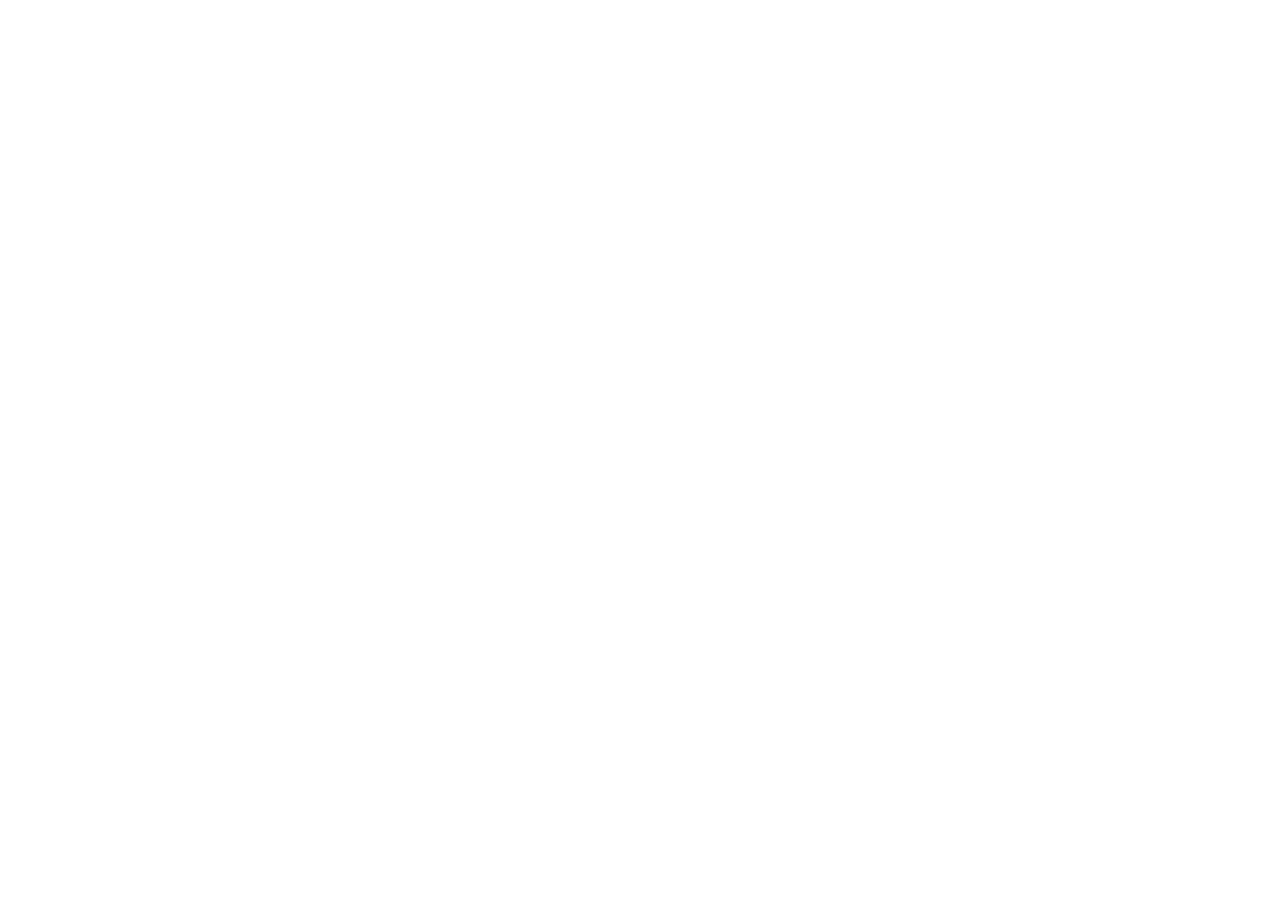
==== index.html @ dd50cc6e "initial commit" ====
<!DOCTYPE html>
<html lang="en">
<head>
    <meta charset="UTF-8">
    <meta name="viewport" content="width=device-width, initial-scale=1.0">
    <title>IE FE - Figma</title>
</head>
<body>
    
    

</body>
</html>
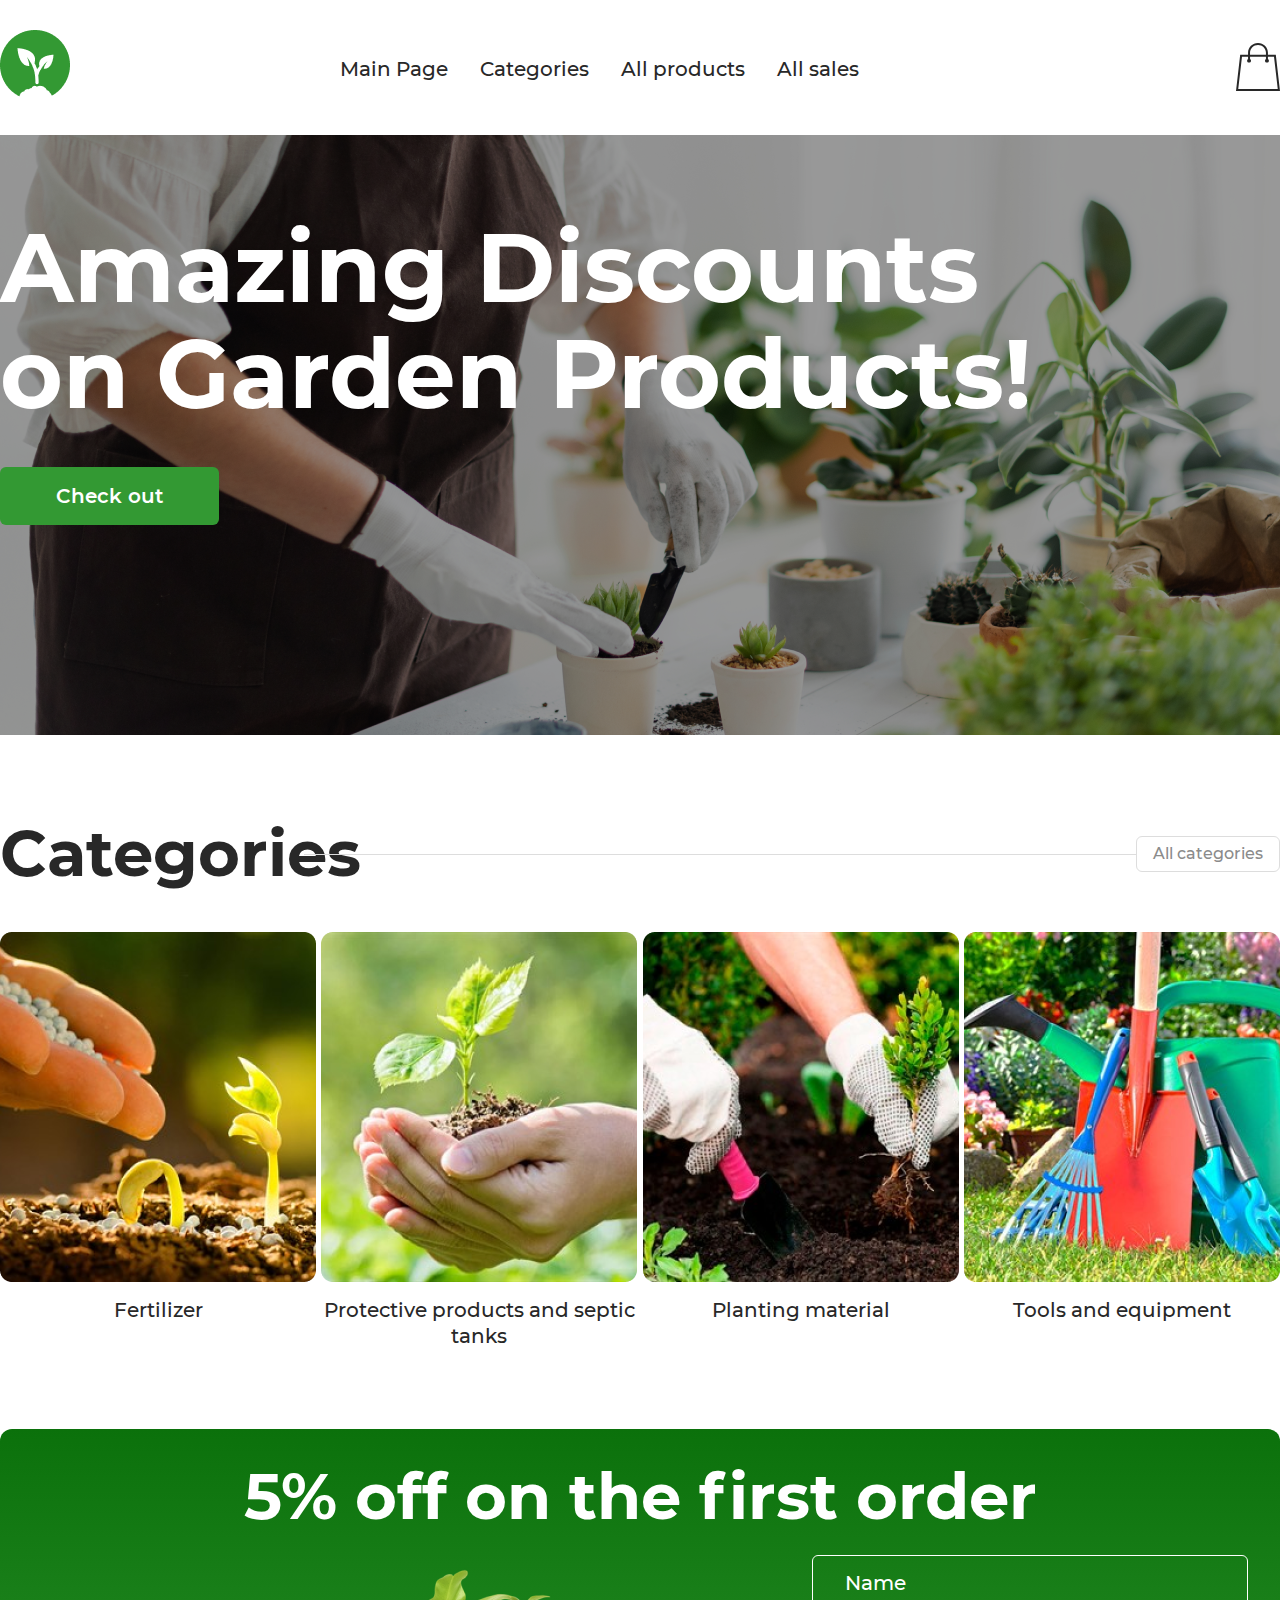
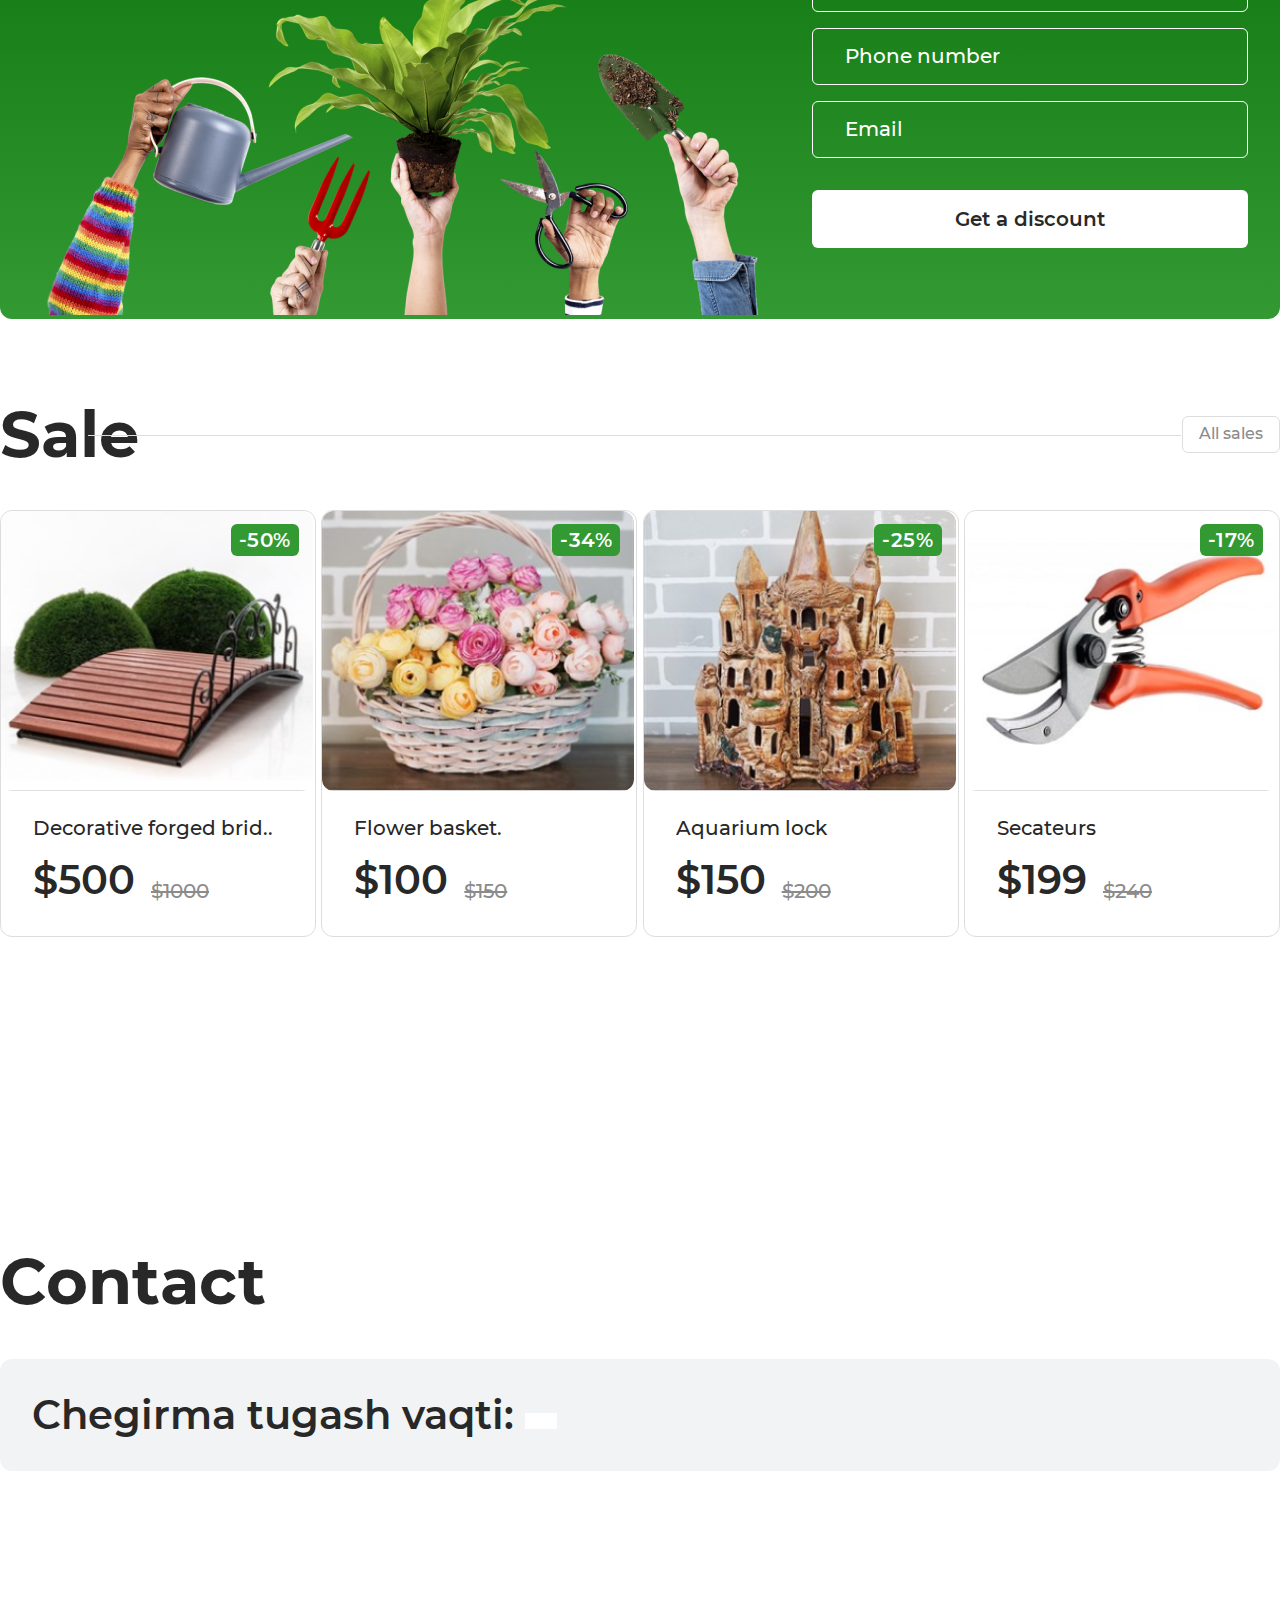
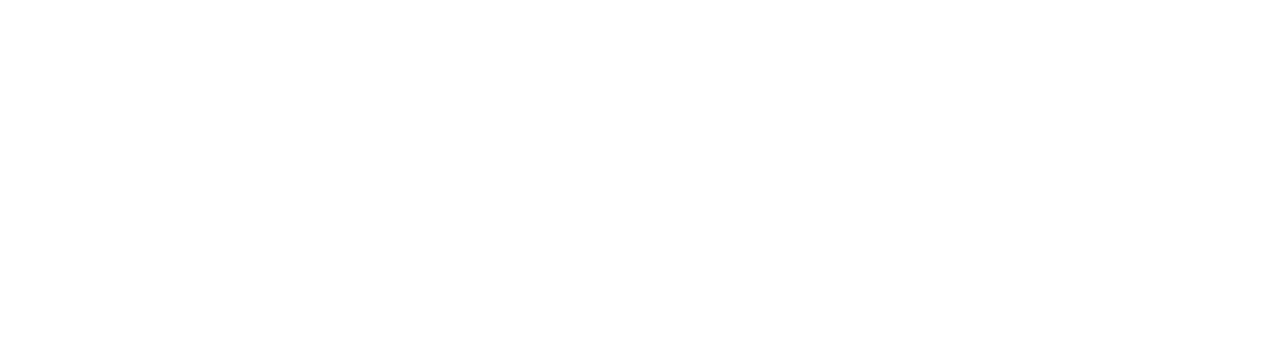
==== commit 6a7cf09f: "index.html added and finished" ====
--- a/index.html
+++ b/index.html
@@ -1,13 +1,212 @@
 <!DOCTYPE html>
 <html lang="en">
+
 <head>
     <meta charset="UTF-8">
     <meta name="viewport" content="width=device-width, initial-scale=1.0">
     <title>IE FE - Figma</title>
+    <!-- Montserrat font -->
+    <link rel="stylesheet" href="fonts/montserrat/stylesheet.css">
+    <!-- Figma logo -->
+    <link rel="icon" href="images/icons/figma-icon.png">
+    <!-- normalize css -->
+    <link rel="stylesheet" href="css/normalize.css">
+    <!-- main css -->
+    <link rel="stylesheet" href="css/style.css">
 </head>
+
 <body>
-    
-    
-
+
+    <div class="wrapper">
+        <!-- header start -->
+        <header class="header">
+            <div class="container">
+                <div class="header-logo">
+                    <a href="index.html">
+                        <img src="images/icons/logo.png" alt="header logo">
+                    </a>
+                </div>
+                <div class="header-navigation">
+                    <a class="header-navigation__link" href="index.html">Main Page</a>
+                    <a class="header-navigation__link" href="#categories">Categories</a>
+                    <a class="header-navigation__link" href="#!">All products</a>
+                    <a class="header-navigation__link" href="#sale">All sales</a>
+                </div>
+
+                <div class="header-cart">
+                    <a href="#!">
+                        <img src="images/icons/cart-icon.svg" alt="header-cart__icon">
+                    </a>
+                </div>
+            </div>
+        </header>
+        <!-- header end -->
+
+
+        <!-- main -->
+        <main class="main">
+            <!-- main intro section start -->
+            <section class="main-intro">
+                <div class="container">
+                    <h1>Amazing Discounts on Garden Products!</h1>
+                    <button class="btn">Check out</button>
+                </div>
+            </section>
+
+            <!-- categories -->
+            <section id="categories" class="categories">
+                <div class="container">
+                    <div class="title-box">
+                        <h2>Categories</h2>
+                        <button>All categories</button>
+                    </div>
+
+                    <div class="categories-cards">
+                        <div class="categories-card">
+                            <img src="images/categories/c1.png" alt="categories one img">
+                            <p>Fertilizer</p>
+                        </div>
+                        <div class="categories-card">
+                            <img src="images/categories/c2.png" alt="categories two img">
+                            <p>Protective products and septic tanks</p>
+                        </div>
+                        <div class="categories-card">
+                            <img src="images/categories/c3.png" alt="categories three img">
+                            <p>Planting material</p>
+                        </div>
+                        <div class="categories-card">
+                            <img src="images/categories/c4.png" alt="categories four img">
+                            <p>Tools and equipment</p>
+                        </div>
+                    </div>
+                </div>
+            </section>
+
+            <!-- register section -->
+            <section class="register">
+                <div class="container">
+                    <div class="register-title">
+                        <h1>5% off on the first order</h1>
+                    </div>
+
+                    <div class="register-img__content">
+                        <div class="register-img">
+                            <img src="images/register/register-img.png" alt="register img">
+                        </div>
+
+                        <div class="register-content">
+                            <form action="index.html">
+                                <div class="register-inputs">
+                                    <input type="text" name="name" placeholder="Name">
+                                    <input type="number" name="phone number" placeholder="Phone number">
+                                    <input type="email" name="email" placeholder="Email">
+                                </div>
+                                <div class="register-button">
+                                    <button type="submit">Get a discount</button>
+                                </div>
+                            </form>
+                        </div>
+                    </div>
+                </div>
+            </section>
+
+            <section id="sale" class="sale">
+                <div class="container">
+                    <div class="title-box">
+                        <h1>Sale</h1>
+                        <button>All sales</button>
+                    </div>
+
+                    <div class="sale-cards">
+                        <div class="sale-card">
+                            <div class="card-sale">
+                                <span>-50%</span>
+                            </div>
+                            <div class="sale-card__img">
+                                <img src="images/sale/s1.png" alt="sale first img">
+                            </div>
+                            <div class="sale-card__info">
+                                <h3>Decorative forged brid..</h3>
+                                <div class="item-price">
+                                    <h2>$500</h2>
+                                    <span><del>$1000</del></span>
+                                </div>
+                            </div>
+                        </div>
+                        <div class="sale-card">
+                            <div class="card-sale">
+                                <span>-34%</span>
+                            </div>
+                            <div class="sale-card__img">
+                                <img src="images/sale/s2.png" alt="sale first img">
+                            </div>
+                            <div class="sale-card__info">
+                                <h3>Flower basket.</h3>
+                                <div class="item-price">
+                                    <h2>$100</h2>
+                                    <span><del>$150</del></span>
+                                </div>
+                            </div>
+                        </div>
+                        <div class="sale-card">
+                            <div class="card-sale">
+                                <span>-25%</span>
+                            </div>
+                            <div class="sale-card__img">
+                                <img src="images/sale/s3.png" alt="sale first img">
+                            </div>
+                            <div class="sale-card__info">
+                                <h3>Aquarium lock</h3>
+                                <div class="item-price">
+                                    <h2>$150</h2>
+                                    <span><del>$200</del></span>
+                                </div>
+                            </div>
+                        </div>
+                        <div class="sale-card">
+                            <div class="card-sale">
+                                <span>-17%</span>
+                            </div>
+                            <div class="sale-card__img">
+                                <img src="images/sale/s4.png" alt="sale four img">
+                            </div>
+                            <div class="sale-card__info">
+                                <h3>Secateurs</h3>
+                                <div class="item-price">
+                                    <h2>$199</h2>
+                                    <span><del>$240</del></span>
+                                </div>
+                            </div>
+                        </div>
+                    </div>
+                </div>
+            </section>
+
+            <section class="contact">
+                <div class="container">
+                    <div class="title-box">
+                        <h1>Contact</h1>
+                    </div>
+
+                    <div class="sale-time">
+                        <h2>Chegirma tugash vaqti: <p id="sale-time"></p></h2>
+                        </div>
+                    </div>
+
+                    <div class="map">
+                        <iframe
+                            src="https://www.google.com/maps/embed?pb=!1m18!1m12!1m3!1d1053.810809524512!2d67.22265165853032!3d37.338649136717!2m3!1f0!2f0!3f0!3m2!1i1024!2i768!4f13.1!3m3!1m2!1s0x3f3537e19ef2f63f%3A0x7ec45a6c2d1e30e9!2sIT%20Center%20Termiz%20tumani!5e1!3m2!1sru!2s!4v1706612311756!5m2!1sru!2s"
+                            width="600" height="450" style="border:0;" allowfullscreen="" loading="lazy"
+                            referrerpolicy="no-referrer-when-downgrade"></iframe>
+                    </div>
+                </div>
+            </section>
+
+        </main>
+    </div>
+
+    <!-- index js -->
+    <script src="js/index.js"></script>
 </body>
+
 </html>--- a/fonts/montserrat/stylesheet.css
+++ b/fonts/montserrat/stylesheet.css
@@ -0,0 +1,199 @@
+/* This stylesheet generated by Transfonter (https://transfonter.org) on October 3, 2017 10:05 PM */
+
+@font-face {
+	font-family: 'Montserrat';
+	src: url('Montserrat-Light.eot');
+	src: local('Montserrat Light'), local('Montserrat-Light'),
+		url('Montserrat-Light.eot?#iefix') format('embedded-opentype'),
+		url('Montserrat-Light.woff') format('woff'),
+		url('Montserrat-Light.ttf') format('truetype');
+	font-weight: 300;
+	font-style: normal;
+}
+
+@font-face {
+	font-family: 'Montserrat';
+	src: url('Montserrat-MediumItalic.eot');
+	src: local('Montserrat Medium Italic'), local('Montserrat-MediumItalic'),
+		url('Montserrat-MediumItalic.eot?#iefix') format('embedded-opentype'),
+		url('Montserrat-MediumItalic.woff') format('woff'),
+		url('Montserrat-MediumItalic.ttf') format('truetype');
+	font-weight: 500;
+	font-style: italic;
+}
+
+@font-face {
+	font-family: 'Montserrat';
+	src: url('Montserrat-Thin.eot');
+	src: local('Montserrat Thin'), local('Montserrat-Thin'),
+		url('Montserrat-Thin.eot?#iefix') format('embedded-opentype'),
+		url('Montserrat-Thin.woff') format('woff'),
+		url('Montserrat-Thin.ttf') format('truetype');
+	font-weight: 100;
+	font-style: normal;
+}
+
+@font-face {
+	font-family: 'Montserrat';
+	src: url('Montserrat-ExtraLightItalic.eot');
+	src: local('Montserrat ExtraLight Italic'), local('Montserrat-ExtraLightItalic'),
+		url('Montserrat-ExtraLightItalic.eot?#iefix') format('embedded-opentype'),
+		url('Montserrat-ExtraLightItalic.woff') format('woff'),
+		url('Montserrat-ExtraLightItalic.ttf') format('truetype');
+	font-weight: 200;
+	font-style: italic;
+}
+
+@font-face {
+	font-family: 'Montserrat';
+	src: url('Montserrat-BoldItalic.eot');
+	src: local('Montserrat Bold Italic'), local('Montserrat-BoldItalic'),
+		url('Montserrat-BoldItalic.eot?#iefix') format('embedded-opentype'),
+		url('Montserrat-BoldItalic.woff') format('woff'),
+		url('Montserrat-BoldItalic.ttf') format('truetype');
+	font-weight: bold;
+	font-style: italic;
+}
+
+@font-face {
+	font-family: 'Montserrat';
+	src: url('Montserrat-SemiBold.eot');
+	src: local('Montserrat SemiBold'), local('Montserrat-SemiBold'),
+		url('Montserrat-SemiBold.eot?#iefix') format('embedded-opentype'),
+		url('Montserrat-SemiBold.woff') format('woff'),
+		url('Montserrat-SemiBold.ttf') format('truetype');
+	font-weight: 600;
+	font-style: normal;
+}
+
+@font-face {
+	font-family: 'Montserrat';
+	src: url('Montserrat-ExtraLight.eot');
+	src: local('Montserrat ExtraLight'), local('Montserrat-ExtraLight'),
+		url('Montserrat-ExtraLight.eot?#iefix') format('embedded-opentype'),
+		url('Montserrat-ExtraLight.woff') format('woff'),
+		url('Montserrat-ExtraLight.ttf') format('truetype');
+	font-weight: 200;
+	font-style: normal;
+}
+
+@font-face {
+	font-family: 'Montserrat';
+	src: url('Montserrat-ExtraBoldItalic.eot');
+	src: local('Montserrat ExtraBold Italic'), local('Montserrat-ExtraBoldItalic'),
+		url('Montserrat-ExtraBoldItalic.eot?#iefix') format('embedded-opentype'),
+		url('Montserrat-ExtraBoldItalic.woff') format('woff'),
+		url('Montserrat-ExtraBoldItalic.ttf') format('truetype');
+	font-weight: 800;
+	font-style: italic;
+}
+
+@font-face {
+	font-family: 'Montserrat';
+	src: url('Montserrat-Italic.eot');
+	src: local('Montserrat Italic'), local('Montserrat-Italic'),
+		url('Montserrat-Italic.eot?#iefix') format('embedded-opentype'),
+		url('Montserrat-Italic.woff') format('woff'),
+		url('Montserrat-Italic.ttf') format('truetype');
+	font-weight: normal;
+	font-style: italic;
+}
+
+@font-face {
+	font-family: 'Montserrat';
+	src: url('Montserrat-Bold.eot');
+	src: local('Montserrat Bold'), local('Montserrat-Bold'),
+		url('Montserrat-Bold.eot?#iefix') format('embedded-opentype'),
+		url('Montserrat-Bold.woff') format('woff'),
+		url('Montserrat-Bold.ttf') format('truetype');
+	font-weight: bold;
+	font-style: normal;
+}
+
+@font-face {
+	font-family: 'Montserrat';
+	src: url('Montserrat-LightItalic.eot');
+	src: local('Montserrat Light Italic'), local('Montserrat-LightItalic'),
+		url('Montserrat-LightItalic.eot?#iefix') format('embedded-opentype'),
+		url('Montserrat-LightItalic.woff') format('woff'),
+		url('Montserrat-LightItalic.ttf') format('truetype');
+	font-weight: 300;
+	font-style: italic;
+}
+
+@font-face {
+	font-family: 'Montserrat';
+	src: url('Montserrat-BlackItalic.eot');
+	src: local('Montserrat Black Italic'), local('Montserrat-BlackItalic'),
+		url('Montserrat-BlackItalic.eot?#iefix') format('embedded-opentype'),
+		url('Montserrat-BlackItalic.woff') format('woff'),
+		url('Montserrat-BlackItalic.ttf') format('truetype');
+	font-weight: 900;
+	font-style: italic;
+}
+
+@font-face {
+	font-family: 'Montserrat';
+	src: url('Montserrat-SemiBoldItalic.eot');
+	src: local('Montserrat SemiBold Italic'), local('Montserrat-SemiBoldItalic'),
+		url('Montserrat-SemiBoldItalic.eot?#iefix') format('embedded-opentype'),
+		url('Montserrat-SemiBoldItalic.woff') format('woff'),
+		url('Montserrat-SemiBoldItalic.ttf') format('truetype');
+	font-weight: 600;
+	font-style: italic;
+}
+
+@font-face {
+	font-family: 'Montserrat';
+	src: url('Montserrat-Regular.eot');
+	src: local('Montserrat Regular'), local('Montserrat-Regular'),
+		url('Montserrat-Regular.eot?#iefix') format('embedded-opentype'),
+		url('Montserrat-Regular.woff') format('woff'),
+		url('Montserrat-Regular.ttf') format('truetype');
+	font-weight: normal;
+	font-style: normal;
+}
+
+@font-face {
+	font-family: 'Montserrat';
+	src: url('Montserrat-Medium.eot');
+	src: local('Montserrat Medium'), local('Montserrat-Medium'),
+		url('Montserrat-Medium.eot?#iefix') format('embedded-opentype'),
+		url('Montserrat-Medium.woff') format('woff'),
+		url('Montserrat-Medium.ttf') format('truetype');
+	font-weight: 500;
+	font-style: normal;
+}
+
+@font-face {
+	font-family: 'Montserrat';
+	src: url('Montserrat-ExtraBold.eot');
+	src: local('Montserrat ExtraBold'), local('Montserrat-ExtraBold'),
+		url('Montserrat-ExtraBold.eot?#iefix') format('embedded-opentype'),
+		url('Montserrat-ExtraBold.woff') format('woff'),
+		url('Montserrat-ExtraBold.ttf') format('truetype');
+	font-weight: 800;
+	font-style: normal;
+}
+
+@font-face {
+	font-family: 'Montserrat';
+	src: url('Montserrat-Black.eot');
+	src: local('Montserrat Black'), local('Montserrat-Black'),
+		url('Montserrat-Black.eot?#iefix') format('embedded-opentype'),
+		url('Montserrat-Black.woff') format('woff'),
+		url('Montserrat-Black.ttf') format('truetype');
+	font-weight: 900;
+	font-style: normal;
+}
+
+@font-face {
+	font-family: 'Montserrat';
+	src: url('Montserrat-ThinItalic.eot');
+	src: local('Montserrat Thin Italic'), local('Montserrat-ThinItalic'),
+		url('Montserrat-ThinItalic.eot?#iefix') format('embedded-opentype'),
+		url('Montserrat-ThinItalic.woff') format('woff'),
+		url('Montserrat-ThinItalic.ttf') format('truetype');
+	font-weight: 100;
+	font-style: italic;
+}
--- a/css/style.css
+++ b/css/style.css
@@ -0,0 +1,413 @@
+/* Core style */
+html {
+    box-sizing: border-box;
+    scrollbar-arrow-color: #369E0F;
+    scroll-behavior: smooth;
+}
+
+*,
+*::before,
+*::after {
+    box-sizing: inherit;
+}
+
+a,
+p,
+h1,
+h2,
+h3,
+h4,
+h5,
+h6 {
+    margin: 0;
+    text-decoration: none;
+    line-height: 1.2;
+}
+
+input::-webkit-outer-spin-button,
+input::-webkit-inner-spin-button {
+    -webkit-appearance: none;
+    margin: 0;
+}
+
+textarea:focus,
+select:focus {
+    outline: none !important;
+    -webkit-appearance: none;
+    box-shadow: none !important;
+}
+
+button {
+    border: none;
+    padding: 0;
+    background: none;
+}
+
+button:focus {
+    box-shadow: none !important;
+}
+
+input:focus {
+    outline: none !important;
+}
+
+a:active,
+a:focus,
+a:hover {
+    outline: 0;
+    border: none;
+    -moz-outline-style: none;
+}
+
+body {
+    font-family: 'Montserrat';
+    font-weight: 400;
+}
+
+.wrapper {
+    overflow: hidden;
+}
+
+.btn {
+    border-radius: 6px;
+    background: #393;
+    color: #fff;
+    text-align: center;
+    font-size: 20px;
+    font-weight: 600;
+    line-height: 130%;
+    transition: all .3s ease-in-out;
+    cursor: pointer;
+}
+
+.btn:hover {
+    background: rgb(11, 96, 11);
+}
+
+.container {
+    max-width: 1360px;
+    margin: 0 auto;
+}
+
+.header .container {
+    display: flex;
+    align-items: center;
+    padding: 30px 0 28px;
+}
+
+.header .header-navigation {
+    margin: 0 373px 0 auto;
+}
+
+.header .header-navigation {
+    display: flex;
+    gap: 32px;
+}
+
+.header-navigation .header-navigation__link {
+    color: #282828;
+    font-size: 20px;
+    font-weight: 500;
+}
+
+/* main sections */
+/* main intro */
+.main-intro {
+    background-image: url('../images/intro-section.png');
+    height: 600px;
+    padding: 80px 0 210px;
+}
+
+.main-intro h1 {
+    color: #FFF;
+    font-size: 96px;
+    font-weight: 700;
+    line-height: 110%;
+}
+
+.main-intro .btn {
+    padding: 16px 56px;
+    margin-top: 40px;
+}
+
+/* categories section styles */
+.categories {
+    margin-top: 80px;
+}
+
+.categories .title-box {
+    display: flex;
+    justify-content: space-between;
+    align-items: center;
+}
+
+.categories .title-box h2 {
+    color: #282828;
+    font-size: 64px;
+    font-weight: 700;
+}
+
+.categories .title-box button::after {
+    content: "";
+    position: absolute;
+    top: 50%;
+    width: 832px;
+    height: 1px;
+    background: #DDD;
+    right: 143px;
+}
+
+.categories .title-box button {
+    border-radius: 6px;
+    position: relative;
+    color: #8B8B8B;
+    font-size: 16px;
+    font-weight: 500;
+    padding: 8px 16px;
+    border: 1px solid #DDD;
+}
+
+.categories-cards {
+    margin-top: 40px;
+    display: flex;
+    justify-content: space-between;
+}
+
+.categories-card {
+    width: 316px;
+}
+
+.categories-cards .categories-card p {
+    color: #282828;
+    text-align: center;
+    font-size: 20px;
+    font-weight: 500;
+    line-height: 130%;
+    margin-top: 10px;
+}
+
+
+.register {
+    margin-top: 80px;
+}
+
+.register .container {
+    display: flex;
+    padding: 32px 32px 0 32px;
+    background: linear-gradient(#0B710B, #339933);
+    border-radius: 12px;
+    flex-direction: column;
+    gap: 24px;
+}
+
+.register .register-title h1 {
+    color: #FFF;
+    text-align: center;
+    font-size: 64px;
+    font-weight: 700;
+    line-height: 110%;
+}
+
+.register-img__content {
+    display: flex;
+    justify-content: space-between;
+    gap: 32px;
+}
+
+.register-img {
+    width: 748px;
+}
+
+.register-content {
+    display: flex;
+    width: 100%;
+    flex-direction: column;
+}
+
+.register-content .register-inputs {
+    display: flex;
+    flex-direction: column;
+    gap: 16px;
+}
+
+.register-inputs input {
+    background: transparent;
+    color: #FFF;
+    font-size: 20px;
+    border-radius: var(--radius-small, 6px);
+    border: 1px solid var(--white, #FFF);
+    padding: 16px 32px;
+    font-weight: 500;
+}
+
+.register-inputs input::placeholder {
+    color: #fff;
+}
+
+.register-button button {
+    margin-top: 2rem;
+    border-radius: var(--radius-small, 6px);
+    background: var(--white, #FFF);
+    color: var(--txt-black, #282828);
+    text-align: center;
+    font-size: 20px;
+    font-weight: 600;
+    line-height: 130%;
+    width: 100%;
+    padding: 1rem 2rem;
+    transition: all .3s ease-in;
+    cursor: pointer;
+}
+
+.register-button button:hover {
+    background: var(--black, #282828);
+    color: #fff;
+}
+
+/* sale section styles */
+.sale {
+    margin-top: 80px;
+}
+
+.sale .title-box {
+    display: flex;
+    align-items: center;
+    justify-content: space-between;
+}
+
+.sale .title-box h1 {
+    color: #282828;
+    font-size: 64px;
+    font-weight: 700;
+    line-height: 110%;
+}
+
+.sale .title-box button {
+    color: var(--txt-grey, #8B8B8B);
+    text-align: center;
+    font-size: 16px;
+    font-weight: 500;
+    border-radius: var(--radius-small, 6px);
+    border: 1px solid var(--grey-divider, #DDD);
+    padding: 8px 16px;
+    position: relative;
+}
+
+.sale .title-box button::after {
+    position: absolute;
+    content: "";
+    width: 1093px;
+    right: 97.9px;
+    top: 50%;
+    height: 1px;
+    background: #DDD;
+}
+
+.sale-cards {
+    margin-top: 40px;
+    display: flex;
+    justify-content: space-between;
+}
+
+.sale-card {
+    border-radius: var(--radius-big, 12px);
+    border: 1px solid var(--grey-divider, #DDD);
+    width: 316px;
+    position: relative;
+}
+
+.sale-card__img img {
+    border-radius: var(--radius-big, 12px);
+    width: 312px;
+}
+
+.sale-card__info {
+    padding: 20px 32px 32px 32px;
+    display: flex;
+    flex-direction: column;
+    gap: 16px;
+}
+
+.sale-card__info h3 {
+    overflow: hidden;
+    color: var(--txt-black, #282828);
+    text-overflow: ellipsis;
+    font-size: 20px;
+    font-weight: 500;
+}
+
+.item-price {
+    display: flex;
+    gap: 16px;
+    align-items: end;
+}
+
+.item-price h2 {
+    color: var(--txt-black, #282828);
+    font-size: 40px;
+    font-weight: 600;
+}
+
+.item-price span {
+    color: var(--txt-grey, #8B8B8B);
+    font-size: 20px;
+    font-weight: 500;
+    line-height: 130%;
+    text-decoration-line: strikethrough;
+}
+
+.sale-card .card-sale {
+    position: absolute;
+    right: 16px;
+    top: 16px;
+}
+
+.sale-card .card-sale span {
+    color: var(--txt-white, #FFF);
+    font-size: 20px;
+    font-weight: 600;
+    line-height: 130%;
+    border-radius: var(--radius-small, 6px);
+    background: var(--green, #393);
+    padding: 4px 8px;
+    letter-spacing: 0.6px;
+}
+
+
+/* contact section styles */
+.contact {
+    margin-top: 306px;
+}
+
+.contact .title-box h1 {
+    color: var(--txt-black, #282828);
+    font-size: 64px;
+    font-weight: 700;
+}
+
+.contact .sale-time {
+    margin-top: 40px;
+    border-radius: var(--radius-big, 12px);
+    background: var(--light-grey, #F1F3F4);
+    padding: 32px;
+}
+
+.contact .sale-time h2 {
+    color: var(--txt-black, #282828);
+    font-size: 40px;
+    font-weight: 600;
+}
+
+.contact .map iframe {
+    margin-top: 32px;
+    border-radius: 12px;
+    width: 100%;
+}
+
+
+#sale-time{
+    color: red;
+    background: #fff;
+    padding: .5rem 1rem;
+    display: inline-block;
+}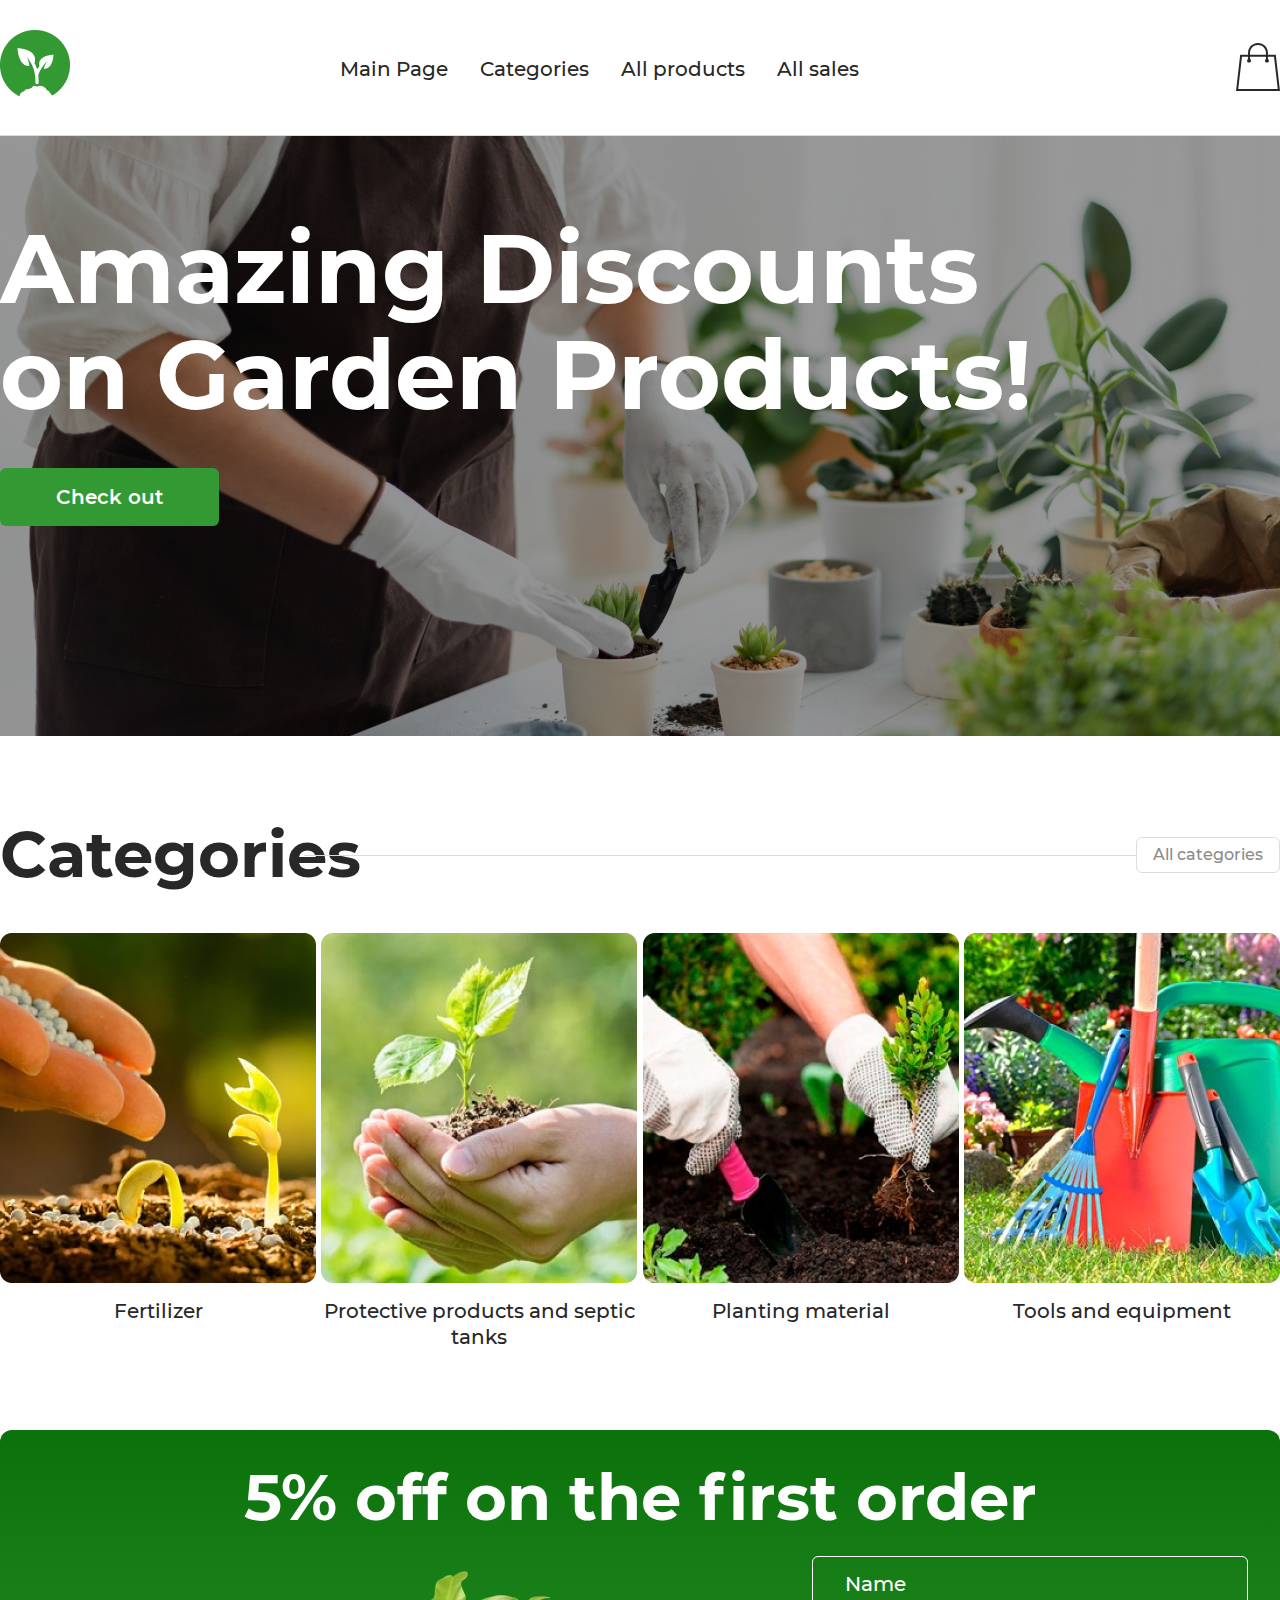
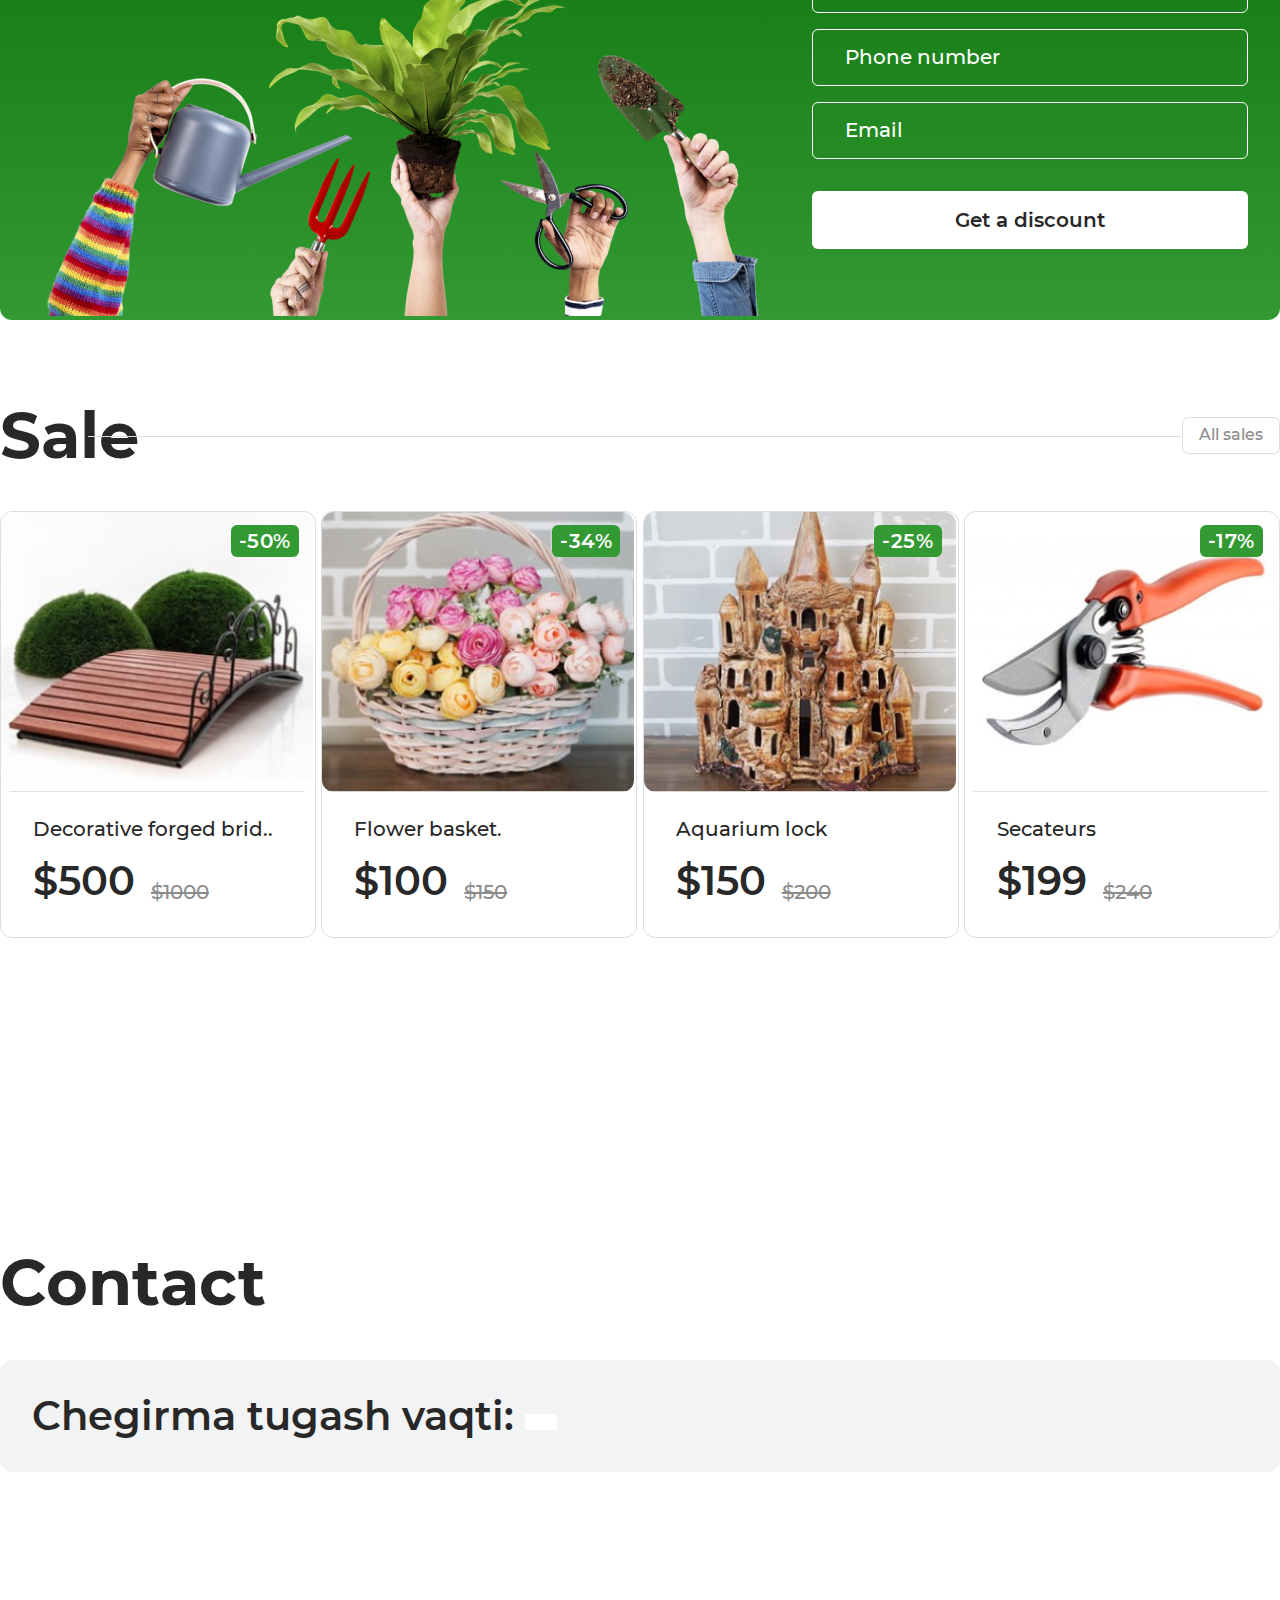
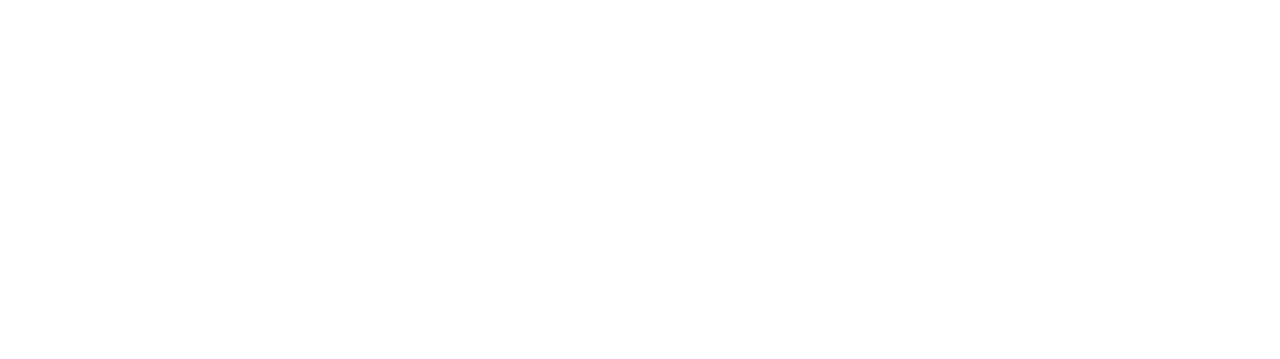
==== commit 84a5bb41: "tovar.html added and finished" ====
--- a/index.html
+++ b/index.html
@@ -27,10 +27,10 @@
                     </a>
                 </div>
                 <div class="header-navigation">
-                    <a class="header-navigation__link" href="index.html">Main Page</a>
-                    <a class="header-navigation__link" href="#categories">Categories</a>
-                    <a class="header-navigation__link" href="#!">All products</a>
-                    <a class="header-navigation__link" href="#sale">All sales</a>
+                    <a class="header-navigation__link" href="#">Main Page</a>
+                    <a class="header-navigation__link" href="category.html">Categories</a>
+                    <a class="header-navigation__link" href="tovars.html">All products</a>
+                    <a class="header-navigation__link" href="#!">All sales</a>
                 </div>
 
                 <div class="header-cart">
@@ -41,7 +41,6 @@
             </div>
         </header>
         <!-- header end -->
-
 
         <!-- main -->
         <main class="main">
@@ -189,10 +188,9 @@
                     </div>
 
                     <div class="sale-time">
-                        <h2>Chegirma tugash vaqti: <p id="sale-time"></p></h2>
-                        </div>
-                    </div>
-
+                        <h2>Chegirma tugash vaqti: <p id="sale-time"></p>
+                        </h2>
+                    </div>
                     <div class="map">
                         <iframe
                             src="https://www.google.com/maps/embed?pb=!1m18!1m12!1m3!1d1053.810809524512!2d67.22265165853032!3d37.338649136717!2m3!1f0!2f0!3f0!3m2!1i1024!2i768!4f13.1!3m3!1m2!1s0x3f3537e19ef2f63f%3A0x7ec45a6c2d1e30e9!2sIT%20Center%20Termiz%20tumani!5e1!3m2!1sru!2s!4v1706612311756!5m2!1sru!2s"
@@ -201,12 +199,11 @@
                     </div>
                 </div>
             </section>
-
         </main>
     </div>
-
     <!-- index js -->
     <script src="js/index.js"></script>
+
 </body>
 
 </html>--- a/css/style.css
+++ b/css/style.css
@@ -89,6 +89,11 @@
     margin: 0 auto;
 }
 
+.header {
+    border-bottom: 1px solid var(--grey-divider, #DDD);
+    background: var(--white, #FFF);
+}
+
 .header .container {
     display: flex;
     align-items: center;
@@ -405,9 +410,336 @@
 }
 
 
-#sale-time{
+#sale-time {
     color: red;
     background: #fff;
     padding: .5rem 1rem;
     display: inline-block;
+}
+
+
+/* Category.html css */
+.category {
+    margin-top: 116px !important;
+}
+
+.category .categories-card {
+    width: 248px;
+}
+
+.category .categories-card img {
+    width: 248px;
+    height: 274.68px;
+}
+
+
+/* Tovar.html css */
+.tovarInCategory .title-box {
+    margin-top: 125px;
+}
+
+.tovarInCategory .title-box h2 {
+    color: var(--txt-black, #282828);
+    font-size: 64px;
+    font-weight: 700;
+}
+
+.tovars-filter {
+    display: flex;
+    gap: 40px;
+    align-items: center;
+    margin: 40px 0;
+}
+
+.tovars-filter>div {
+    display: flex;
+    gap: 16px;
+    align-items: center;
+}
+
+.tovars-filter h3,
+.tovars-filter label {
+    color: var(--txt-black, #282828);
+    font-size: 20px;
+    font-weight: 600;
+}
+
+.price-filter input {
+    color: var(--txt-grey, #8B8B8B);
+    font-size: 16px;
+    font-weight: 500;
+    border-radius: var(--radius-small, 6px);
+    border: 1px solid var(--grey-divider, #DDD);
+    width: 112px;
+    padding: 8px 16px;
+}
+
+.price-filter input::placeholder {
+    color: var(--txt-grey, #8B8B8B);
+    font-size: 16px;
+    font-weight: 500;
+}
+
+.tovarWithSale label {
+    cursor: pointer;
+}
+
+.tovarWithSale input[type="checkbox"] {
+    border-radius: var(--radius-small, 6px);
+    border: 1px solid var(--grey-divider, #DDD);
+    width: 36px;
+    height: 36px;
+    cursor: pointer;
+}
+
+.sorted-tovar select {
+    color: var(--txt-black, #282828);
+    font-size: 16px;
+    padding: 8px 8px 8px 16px;
+    width: 200px;
+    border-radius: var(--radius-small, 6px);
+    border: 1px solid var(--grey-divider, #DDD);
+    height: 36px;
+    font-weight: 500;
+}
+
+.tovars-cards {
+    display: flex;
+    flex-wrap: wrap;
+    align-items: center;
+    row-gap: 32px;
+    justify-content: space-between;
+}
+
+.tovar-card {
+    width: 316px;
+    border-radius: var(--radius-big, 12px);
+    border: 1px solid var(--grey-divider, #DDD);
+    position: relative;
+}
+
+.tovar-card .tovar-sale span {
+    color: var(--txt-white, #FFF);
+    font-size: 20px;
+    font-weight: 600;
+    top: 1rem;
+    right: 1rem;
+    border-radius: var(--radius-small, 6px);
+    background: var(--green, #393);
+    letter-spacing: 0.6px;
+    padding: 4px 8px;
+    z-index: 2;
+    position: absolute;
+}
+
+.tovar-img img {
+    border-radius: var(--radius-big, 12px);
+    width: 314px;
+}
+
+.tovar-info {
+    padding: 20px 32px 32px;
+    gap: 16px;
+}
+
+.tovar-info h4 {
+    overflow: hidden;
+    color: var(--txt-black, #282828);
+    text-overflow: ellipsis;
+    font-size: 20px;
+    font-weight: 500;
+}
+
+.tovar-price {
+    display: flex;
+    align-items: end;
+    gap: 1rem;
+}
+
+.tovar-price h2 {
+    color: var(--txt-black, #282828);
+    font-size: 40px;
+    font-weight: 600;
+}
+
+.tovar-price span {
+    color: var(--txt-grey, #8B8B8B);
+    font-size: 20px;
+    font-weight: 500;
+}
+
+.tovar-img {
+    position: relative;
+    overflow: hidden;
+}
+
+.tovar-card:hover .tovar-button {
+    bottom: 16px;
+}
+
+.tovar-button {
+    transition: all .3s linear;
+    position: absolute;
+    margin: 0 16px;
+    bottom: -60px;
+    width: 100%;
+}
+
+.tovar-button a {
+    padding: 16px 32px;
+    width: 284px;
+    display: inline-block;
+}
+
+.tovar-button a:hover {
+    border-radius: var(--radius-small, 6px);
+    background: var(--black, #282828);
+}
+
+/* tovar.html css */
+.productBuy .container {
+    display: flex;
+    gap: 32px;
+    margin-top: 188px;
+}
+
+.product-info {
+    gap: 2rem;
+    display: flex;
+    flex-direction: column;
+}
+
+.product-info h3 {
+    color: var(--txt-black, #282828);
+    font-size: 40px;
+    font-weight: 700;
+    letter-spacing: 1.2px;
+}
+
+.sale-price {
+    display: flex;
+    gap: 1rem;
+    align-items: start;
+}
+
+.product-price {
+    display: flex;
+    align-items: end;
+    gap: 2rem;
+}
+
+.product-price h3 {
+    color: var(--txt-black, #282828);
+    font-size: 64px;
+    font-weight: 700;
+}
+
+.product-price span {
+    color: var(--txt-grey, #8B8B8B);
+    font-size: 40px;
+    font-weight: 500;
+}
+
+.product-sale {
+    padding: 4px 8px;
+    border-radius: var(--radius-small, 6px);
+    background: var(--green, #393);
+}
+
+.product-sale span {
+    color: var(--txt-white, #FFF);
+    font-size: 20px;
+    font-weight: 600;
+    letter-spacing: 0.6px;
+}
+
+.product-howMuch {
+    display: flex;
+    align-items: center;
+    justify-content: space-between;
+    margin-top: 2rem;
+    gap: 2rem;
+}
+
+.product-howMuch .productCount {
+    display: flex;
+    align-items: center;
+    border-radius: var(--radius-small, 6px);
+    border: 1px solid var(--grey-divider, #DDD);
+}
+
+.productCount .minus,
+.productCount .plus {
+    width: 58px;
+    height: 58px;
+    cursor: pointer;
+    display: flex;
+    align-items: center;
+    justify-content: center;
+}
+
+.productCount .minus {
+    border: 1px solid #ddd;
+    border-radius: 0 6px 6px 0;
+}
+
+.productCount .plus {
+    border: 1px solid #ddd;
+    border-radius: 6px 0px 0px 6px;
+}
+
+.productCount .number {
+    color: var(--txt-black, #282828);
+    text-align: center;
+    font-size: 20px;
+    pointer-events: none;
+    font-weight: 600;
+    width: 90px;
+    display: flex;
+    justify-content: center;
+    align-items: center;
+    height: 58px;
+}
+
+.product-buy__btn button {
+    color: var(--txt-white, #FFF);
+    text-align: center;
+    font-size: 20px;
+    font-weight: 600;
+    border-radius: var(--radius-small, 6px);
+    background: var(--green, #393);
+    padding: 1rem 2rem;
+    width: 316px;
+}
+
+.product-description {
+    display: flex;
+    flex-direction: column;
+    gap: 1rem;
+}
+
+.product-description h3 {
+    color: var(--txt-black, #282828);
+    font-size: 20px;
+    font-weight: 600;
+}
+
+.product-description p {
+    overflow: hidden;
+    color: var(--txt-black, #282828);
+    text-overflow: ellipsis;
+    font-size: 16px;
+    font-weight: 400;
+    width: 548px;
+    line-height: 130%;
+}
+.title-box button{
+    cursor: pointer;
+}
+.product-description a {
+    color: var(--txt-black, #282828);
+    font-size: 16px;
+    font-weight: 500;
+    line-height: 130%;
+    text-decoration-line: underline;
 }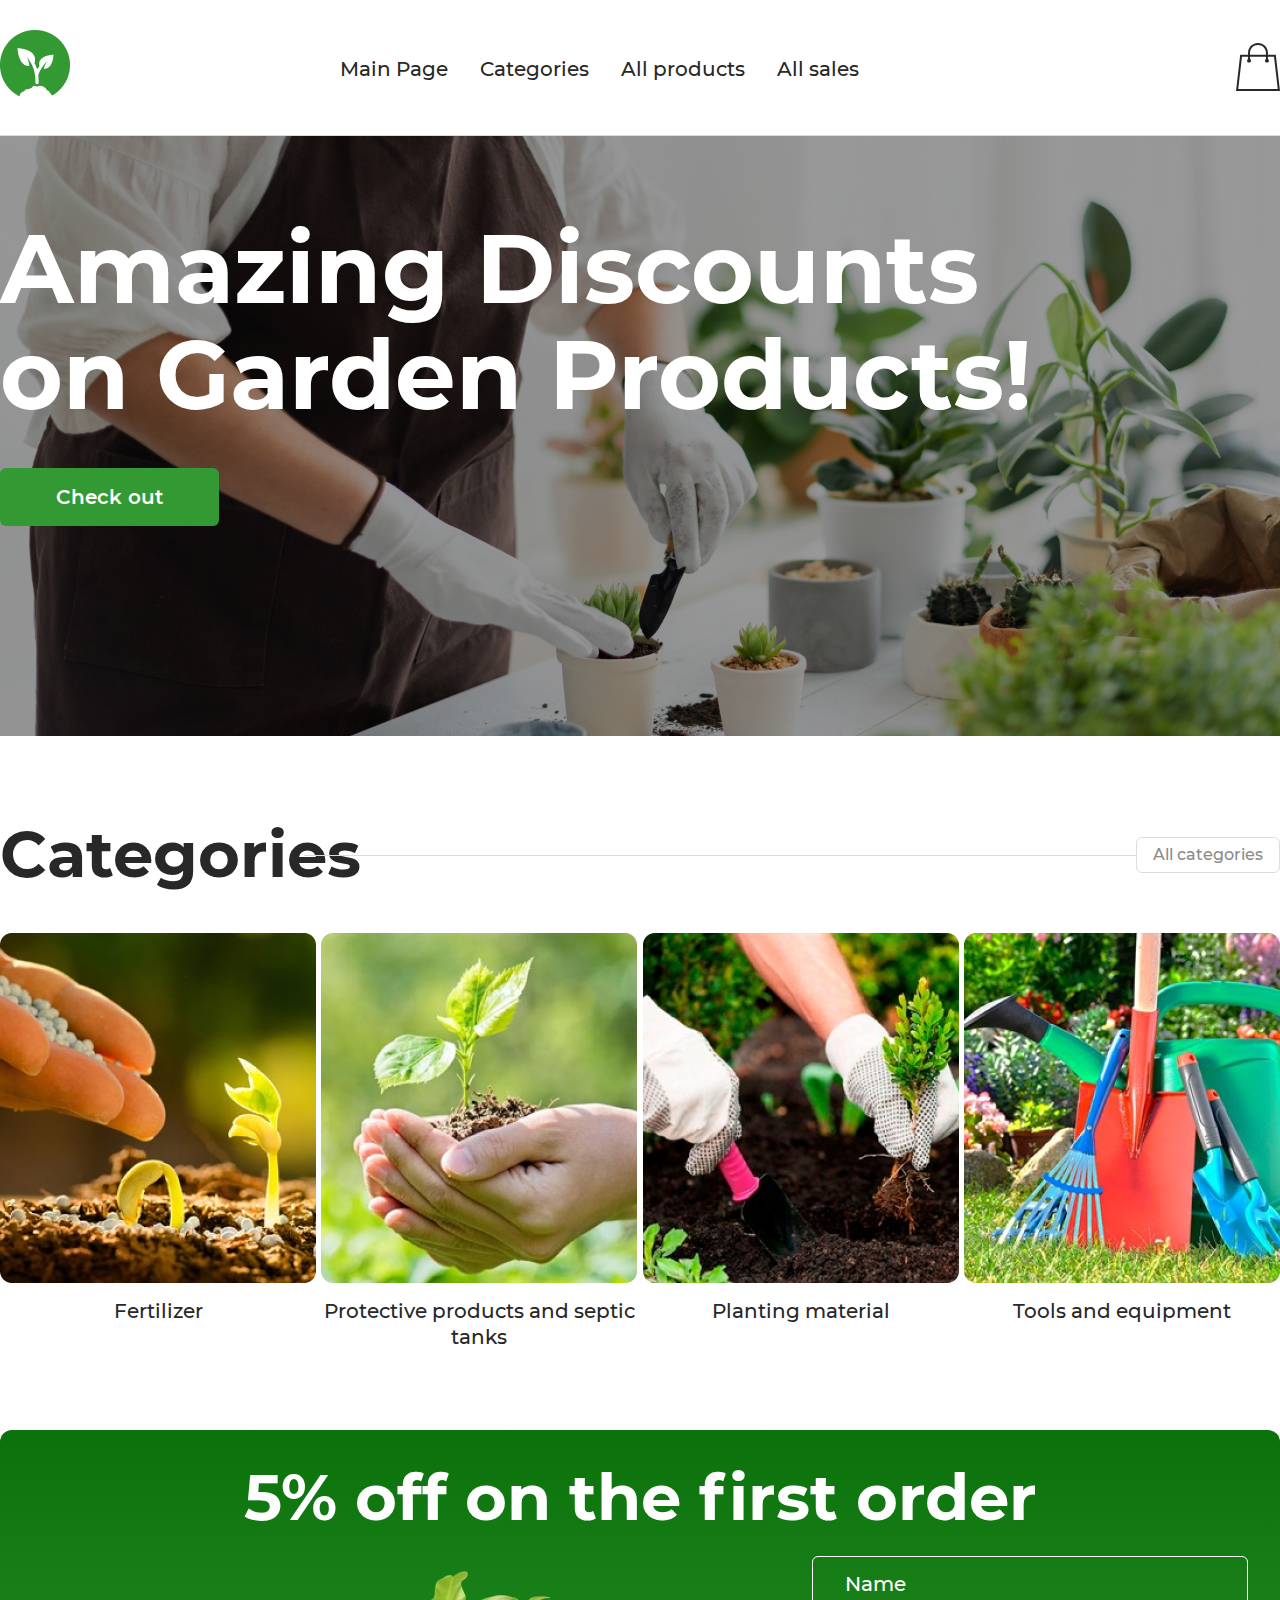
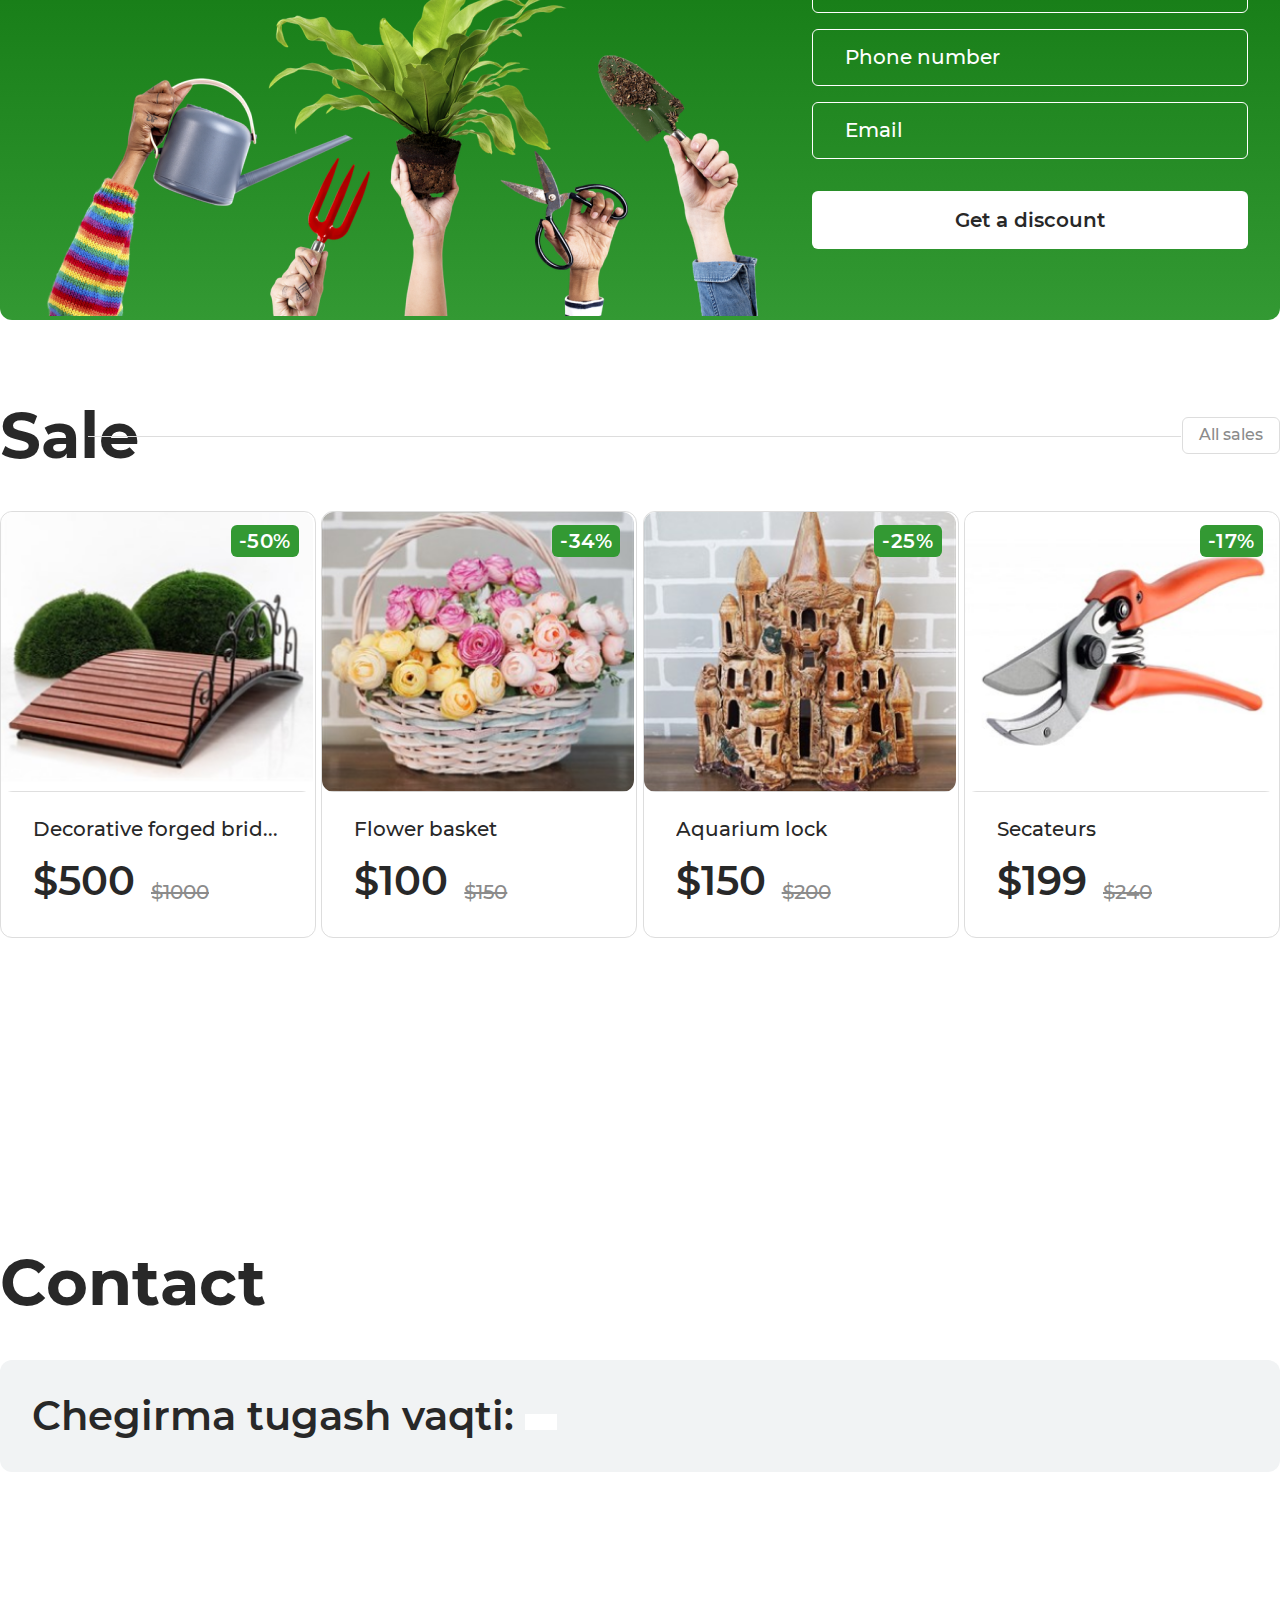
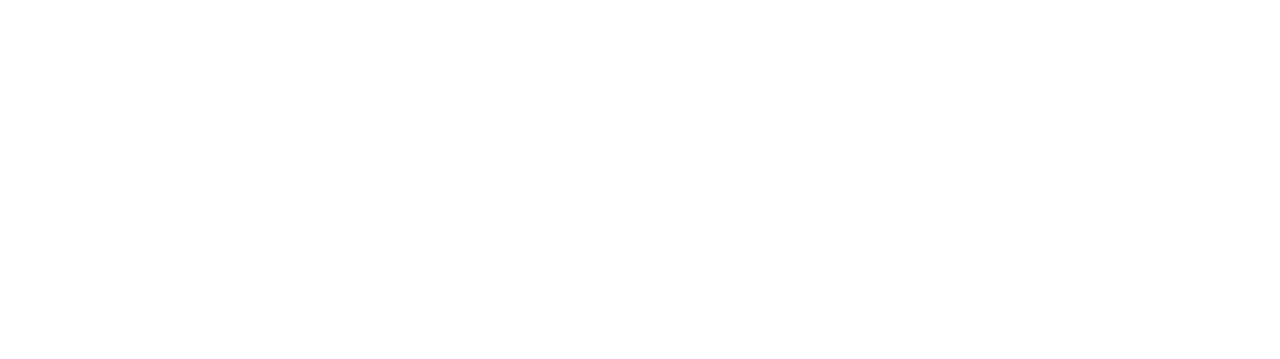
==== commit 0c855fba: "cards with js" ====
--- a/index.html
+++ b/index.html
@@ -34,7 +34,7 @@
                 </div>
 
                 <div class="header-cart">
-                    <a href="#!">
+                    <a href="korzina.html">
                         <img src="images/icons/cart-icon.svg" alt="header-cart__icon">
                     </a>
                 </div>
@@ -61,22 +61,7 @@
                     </div>
 
                     <div class="categories-cards">
-                        <div class="categories-card">
-                            <img src="images/categories/c1.png" alt="categories one img">
-                            <p>Fertilizer</p>
-                        </div>
-                        <div class="categories-card">
-                            <img src="images/categories/c2.png" alt="categories two img">
-                            <p>Protective products and septic tanks</p>
-                        </div>
-                        <div class="categories-card">
-                            <img src="images/categories/c3.png" alt="categories three img">
-                            <p>Planting material</p>
-                        </div>
-                        <div class="categories-card">
-                            <img src="images/categories/c4.png" alt="categories four img">
-                            <p>Tools and equipment</p>
-                        </div>
+
                     </div>
                 </div>
             </section>
@@ -116,68 +101,7 @@
                         <button>All sales</button>
                     </div>
 
-                    <div class="sale-cards">
-                        <div class="sale-card">
-                            <div class="card-sale">
-                                <span>-50%</span>
-                            </div>
-                            <div class="sale-card__img">
-                                <img src="images/sale/s1.png" alt="sale first img">
-                            </div>
-                            <div class="sale-card__info">
-                                <h3>Decorative forged brid..</h3>
-                                <div class="item-price">
-                                    <h2>$500</h2>
-                                    <span><del>$1000</del></span>
-                                </div>
-                            </div>
-                        </div>
-                        <div class="sale-card">
-                            <div class="card-sale">
-                                <span>-34%</span>
-                            </div>
-                            <div class="sale-card__img">
-                                <img src="images/sale/s2.png" alt="sale first img">
-                            </div>
-                            <div class="sale-card__info">
-                                <h3>Flower basket.</h3>
-                                <div class="item-price">
-                                    <h2>$100</h2>
-                                    <span><del>$150</del></span>
-                                </div>
-                            </div>
-                        </div>
-                        <div class="sale-card">
-                            <div class="card-sale">
-                                <span>-25%</span>
-                            </div>
-                            <div class="sale-card__img">
-                                <img src="images/sale/s3.png" alt="sale first img">
-                            </div>
-                            <div class="sale-card__info">
-                                <h3>Aquarium lock</h3>
-                                <div class="item-price">
-                                    <h2>$150</h2>
-                                    <span><del>$200</del></span>
-                                </div>
-                            </div>
-                        </div>
-                        <div class="sale-card">
-                            <div class="card-sale">
-                                <span>-17%</span>
-                            </div>
-                            <div class="sale-card__img">
-                                <img src="images/sale/s4.png" alt="sale four img">
-                            </div>
-                            <div class="sale-card__info">
-                                <h3>Secateurs</h3>
-                                <div class="item-price">
-                                    <h2>$199</h2>
-                                    <span><del>$240</del></span>
-                                </div>
-                            </div>
-                        </div>
-                    </div>
+                    <div class="sale-cards"></div>
                 </div>
             </section>
 
@@ -201,9 +125,10 @@
             </section>
         </main>
     </div>
-    <!-- index js -->
-    <script src="js/index.js"></script>
-
+    <!-- interval js -->
+    <script src="js/set-interval.js"></script>
+    <!-- category js -->
+    <script src="js/categorys.js"></script>
 </body>
 
 </html>--- a/css/style.css
+++ b/css/style.css
@@ -733,13 +733,262 @@
     width: 548px;
     line-height: 130%;
 }
-.title-box button{
+
+.title-box button {
     cursor: pointer;
 }
+
 .product-description a {
     color: var(--txt-black, #282828);
     font-size: 16px;
     font-weight: 500;
     line-height: 130%;
     text-decoration-line: underline;
+}
+
+
+/* korzina.html styles */
+.shopping-cart .title-box {
+    margin: 40px 0;
+    display: flex;
+    justify-content: space-between;
+    align-items: center;
+}
+
+.shopping-cart .title-box h2 {
+    color: var(--txt-black, #282828);
+    font-size: 64px;
+    font-weight: 700;
+}
+
+.shopping-cart .title-box button {
+    color: var(--txt-grey, #8B8B8B);
+    text-align: center;
+    font-size: 16px;
+    font-weight: 500;
+    border-radius: var(--radius-small, 6px);
+    border: 1px solid var(--grey-divider, #DDD);
+    padding: 8px 16px;
+    position: relative;
+}
+
+.shopping-cart .title-box button::after {
+    width: 700px;
+    position: absolute;
+    content: "";
+    top: 50%;
+    right: 172.6px;
+    background: #DDD;
+    height: 1px;
+}
+
+.korzina-productPrice {
+    display: flex;
+    gap: 2rem;
+}
+
+.korzina-products {
+    width: 780px;
+    height: auto;
+    gap: 16px;
+    display: flex;
+    flex-direction: column;
+}
+
+.korzina-product {
+    width: 780px;
+    display: flex;
+    gap: 2rem;
+    justify-content: space-between;
+    border-radius: var(--radius-big, 12px);
+    border: 1px solid var(--grey-divider, #DDD);
+    border-left: none;
+}
+
+.korzina-product .korzina-product__info {
+    padding: 2rem 2rem 2rem 0;
+    display: flex;
+    gap: 2rem;
+    flex-direction: column;
+    width: 100%;
+}
+
+.korzina-product__name {
+    display: flex;
+    justify-content: space-between;
+}
+
+.korzina-product__name h3 {
+    overflow: hidden;
+    color: var(--txt-black, #282828);
+    text-overflow: ellipsis;
+    font-size: 20px;
+    font-weight: 500;
+}
+
+.product-howMuch {
+    display: flex;
+    align-items: center;
+    justify-content: space-between;
+    margin-top: 2rem;
+    gap: 2rem;
+}
+
+.how-much__price {
+    display: flex;
+    gap: 32px;
+    align-items: center;
+}
+
+.korzina-product__price {
+    display: flex;
+    gap: 1rem;
+    align-items: end;
+}
+
+.korzina-product__price h2 {
+    color: var(--txt-black, #282828);
+    font-size: 40px;
+    font-weight: 600;
+}
+
+.korzina-product__price span {
+    color: var(--txt-grey, #8B8B8B);
+    font-size: 20px;
+    font-weight: 500;
+}
+
+.how-much__price .productCount {
+    display: flex;
+    align-items: center;
+    border-radius: var(--radius-small, 6px);
+    border: 1px solid var(--grey-divider, #DDD);
+    width: 200px;
+}
+
+.productCount .minusTwo,
+.productCount .plusTwo,
+.productCount .minusThree,
+.productCount .plusThree,
+.productCount .minusFour,
+.productCount .plusFour {
+    width: 58px;
+    height: 58px;
+    cursor: pointer;
+    display: flex;
+    align-items: center;
+    justify-content: center;
+}
+
+.productCount .minusTwo,
+.productCount .minusThree,
+.productCount .minusFour {
+    border: 1px solid #ddd;
+    border-radius: 0 6px 6px 0;
+}
+
+.productCount .plusTwo,
+.productCount .plusThree,
+.productCount .plusFour {
+    border: 1px solid #ddd;
+    border-radius: 6px 0px 0px 6px;
+}
+
+.productCount .numberTwo,
+.productCount .numberThree,
+.productCount .numberFour {
+    color: var(--txt-black, #282828);
+    text-align: center;
+    font-size: 20px;
+    pointer-events: none;
+    font-weight: 600;
+    width: 90px;
+    display: flex;
+    justify-content: center;
+    align-items: center;
+    height: 58px;
+}
+
+
+.products-total__price {
+    padding: 2rem;
+    display: flex;
+    flex-direction: column;
+    gap: 2rem;
+    border-radius: var(--radius-big, 12px);
+    width: 100%;
+    background: var(--light-grey, #F1F3F4);
+}
+
+.products-total__price .total-price {
+    display: flex;
+    flex-direction: column;
+    gap: 24px;
+}
+
+.products-total__price .total-price h3 {
+    color: var(--txt-black, #282828);
+    font-size: 40px;
+    font-weight: 700;
+}
+
+.products-total__price .how-many__price h2 {
+    color: var(--txt-grey, #8B8B8B);
+    font-size: 40px;
+    font-weight: 500;
+}
+
+.products-total__price .how-many__price .price {
+    display: flex;
+    justify-content: space-between;
+    align-items: center;
+}
+
+.products-total__price .how-many__price .price .all-total__price {
+    color: var(--txt-black, #282828);
+    font-size: 64px;
+    font-weight: 700;
+}
+
+.products-total__price .order-details {
+    display: flex;
+    flex-direction: column;
+    gap: 2rem;
+}
+
+.products-total__price .order-details form {
+    display: flex;
+    flex-direction: column;
+    gap: 2rem;
+}
+
+.products-total__price .order-details form .order-submit {
+    color: var(--txt-white, #FFF);
+    text-align: center;
+    font-size: 20px;
+    font-weight: 600;
+    border-radius: var(--radius-small, 6px);
+    background: var(--green, #393);
+    padding: 1rem 2rem;
+    cursor: pointer;
+    transition: all .3s ease-in-out;
+}
+.products-total__price .order-details form .order-submit:hover{
+    background: var(--green, rgb(23, 114, 23));
+}
+.products-total__price .order-details form .order-inputs {
+    display: flex;
+    flex-direction: column;
+    gap: 1rem;
+}
+
+.products-total__price .order-details .order-inputs input {
+    border-radius: var(--radius-small, 6px);
+    width: 100%;
+    border: 1px solid var(--grey-divider, #DDD);
+    background: var(--white, #FFF);
+    padding: 1rem 2rem;
+    color: var(--txt-grey, #8B8B8B);
+    font-size: 20px;
+    font-weight: 500;
 }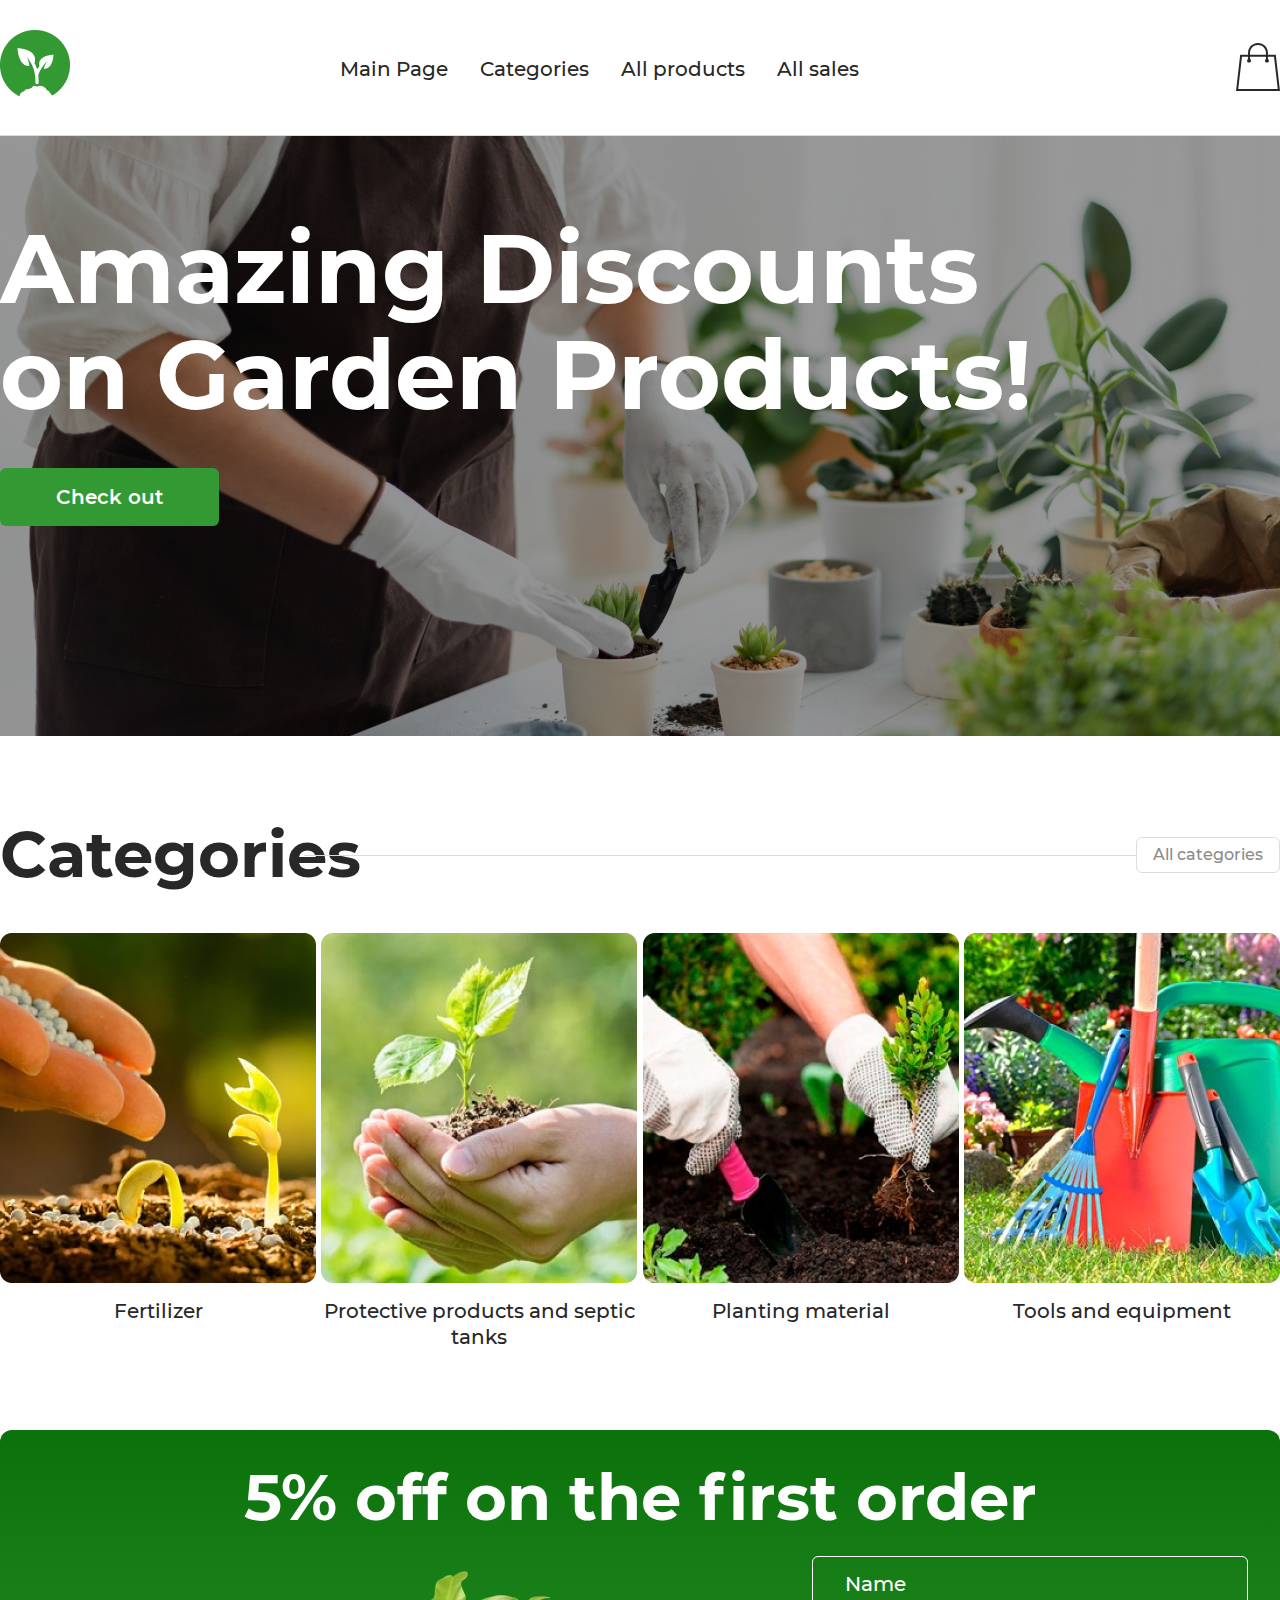
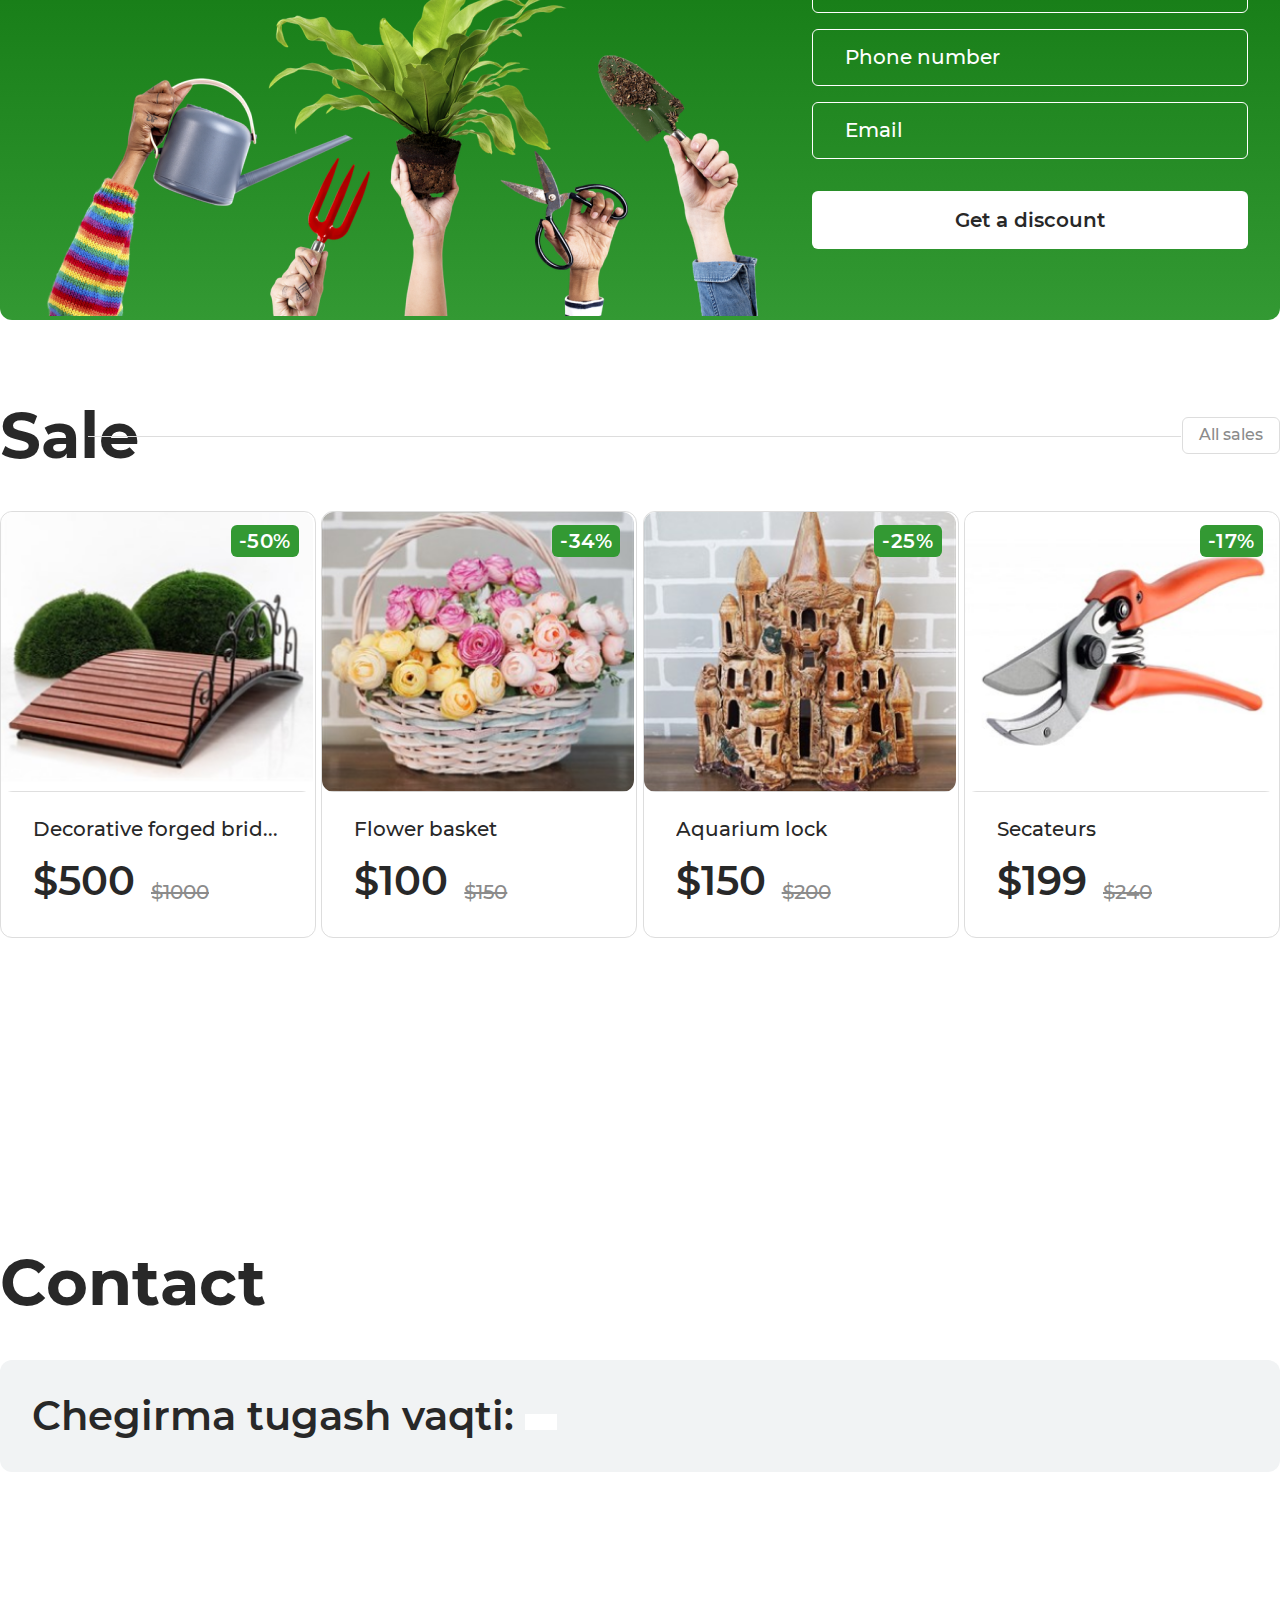
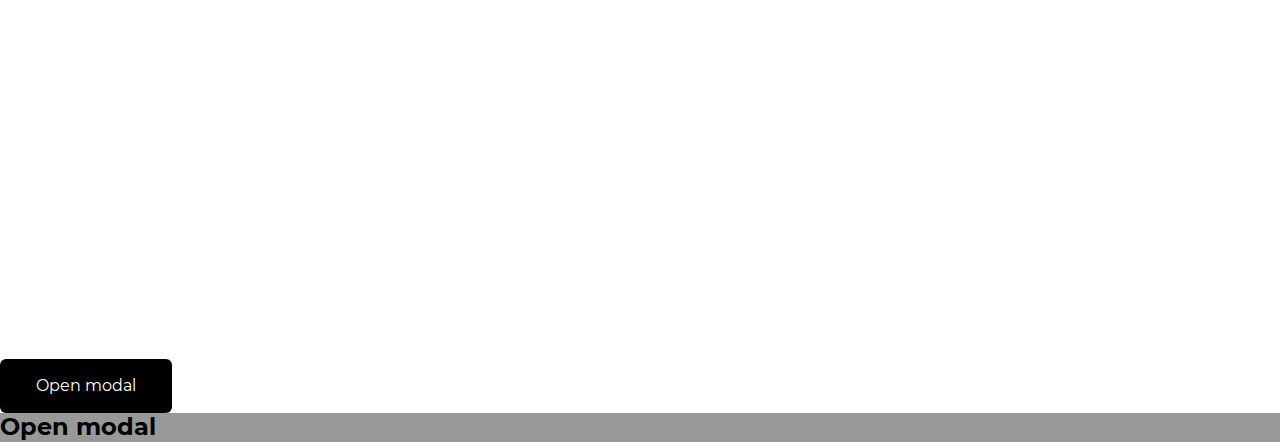
==== commit a2eb6703: "tovars.html finished" ====
--- a/index.html
+++ b/index.html
@@ -123,7 +123,17 @@
                     </div>
                 </div>
             </section>
+            <div class="container">
+                <button class="open-modal">Open modal</button>
+            </div>
         </main>
+    </div>
+
+
+    <div class="modal">
+        <div class="modal-content">
+            <h2>Open modal</h2>
+        </div>
     </div>
     <!-- interval js -->
     <script src="js/set-interval.js"></script>
--- a/css/style.css
+++ b/css/style.css
@@ -177,12 +177,19 @@
     display: flex;
     justify-content: space-between;
 }
+.categoris-cards{
+    margin-top: 40px;
+    display: flex;
+    justify-content: space-between;
+}
 
 .categories-card {
     width: 316px;
 }
 
-.categories-cards .categories-card p {
+.categories-cards .categories-card p,
+.categoris-cards .categories-card p
+{
     color: #282828;
     text-align: center;
     font-size: 20px;
@@ -991,4 +998,22 @@
     color: var(--txt-grey, #8B8B8B);
     font-size: 20px;
     font-weight: 500;
+}
+
+
+.open-modal{
+    color: #fff;
+    cursor: pointer;
+    justify-content: center;
+    background: #000;
+    padding: 18px 36px;
+    text-align: center;
+    border-radius: 6px;
+}
+
+.modal{
+    background: rgba(0,0,0,0.4);
+    min-width: 100%;
+    min-height: 100%;
+
 }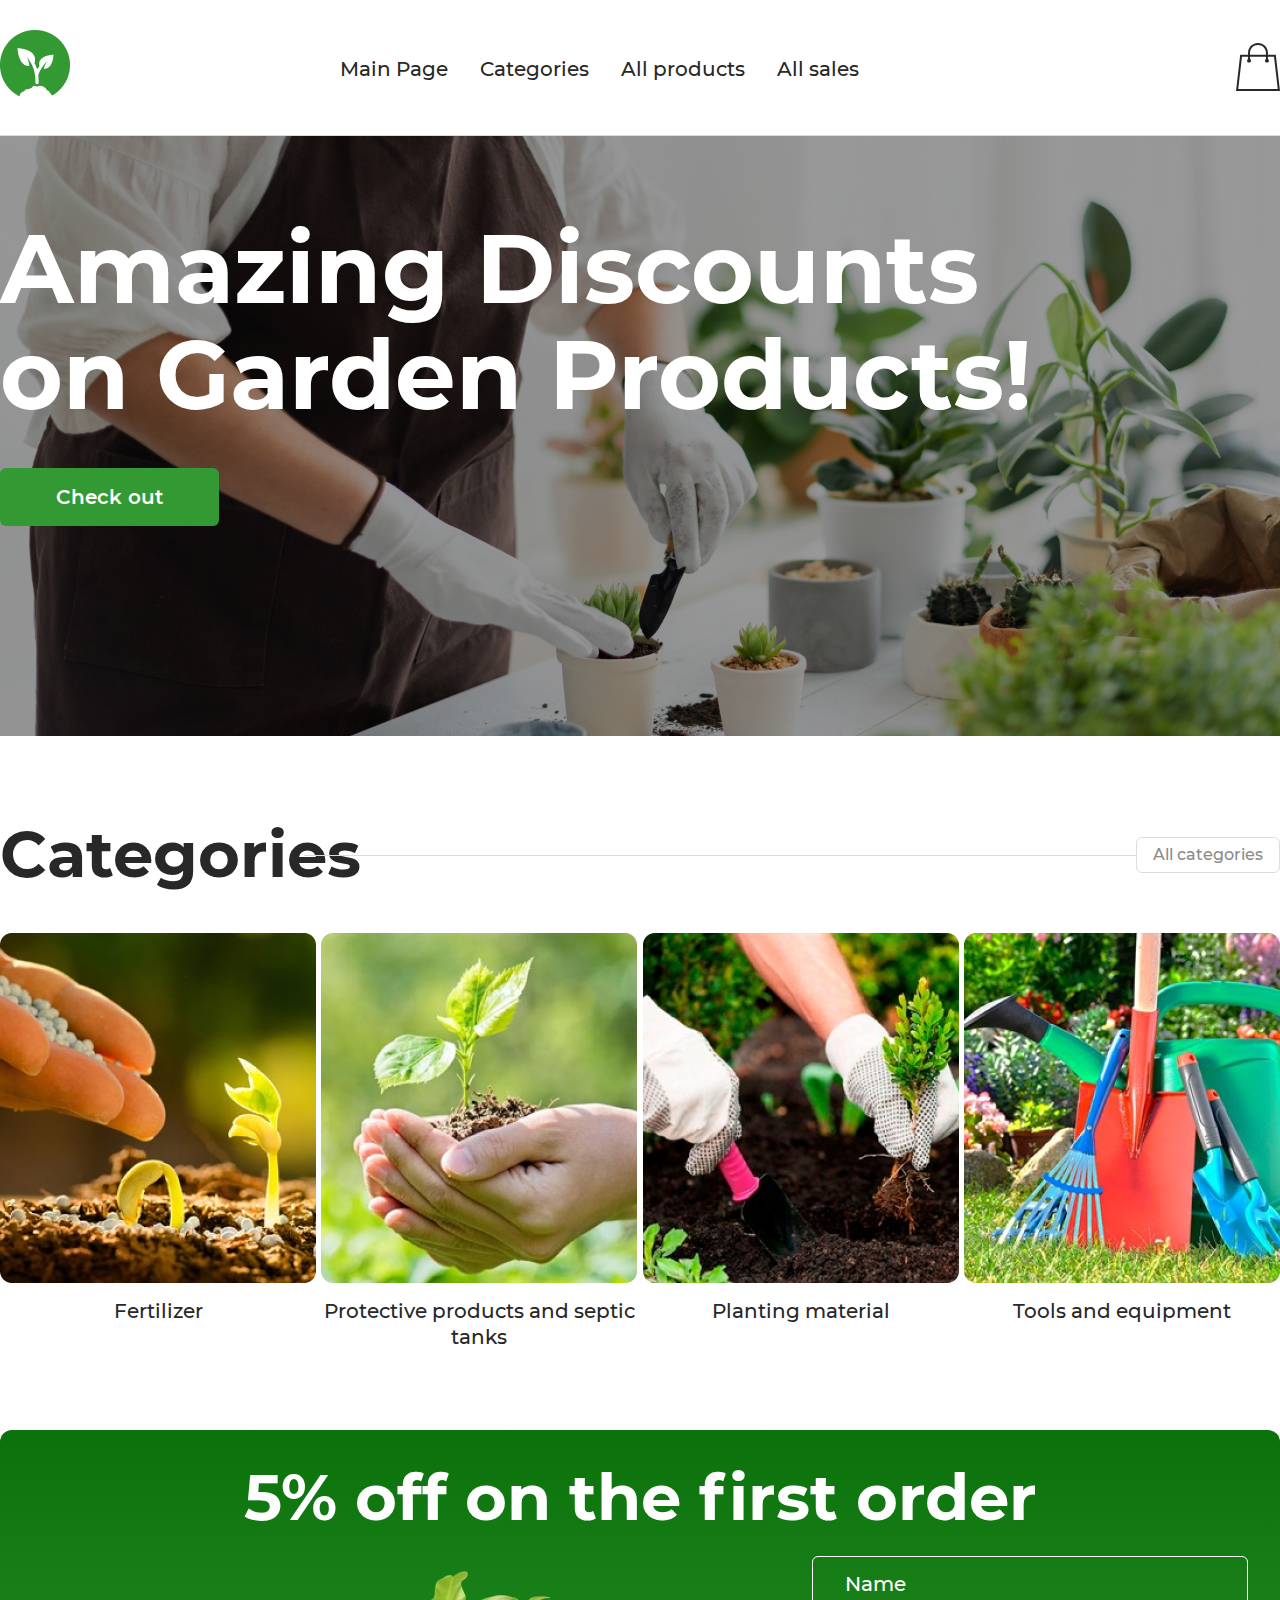
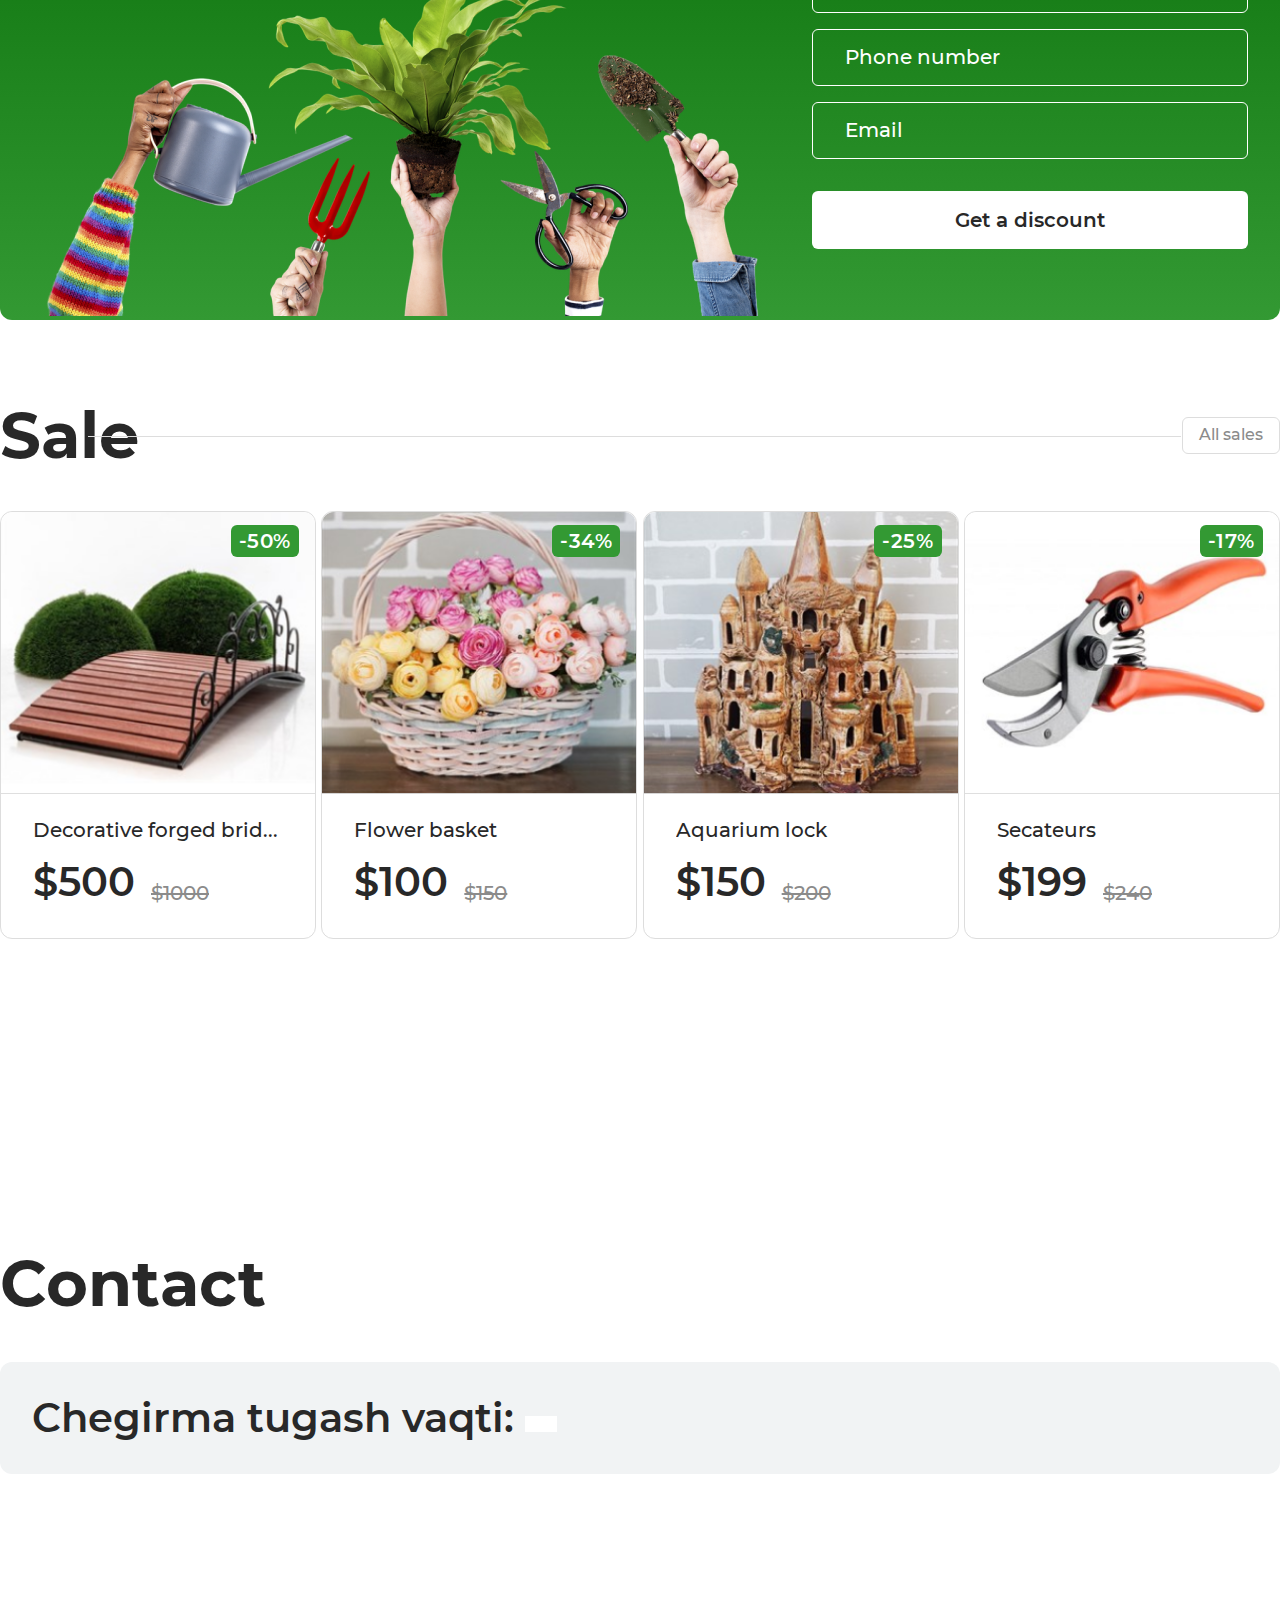
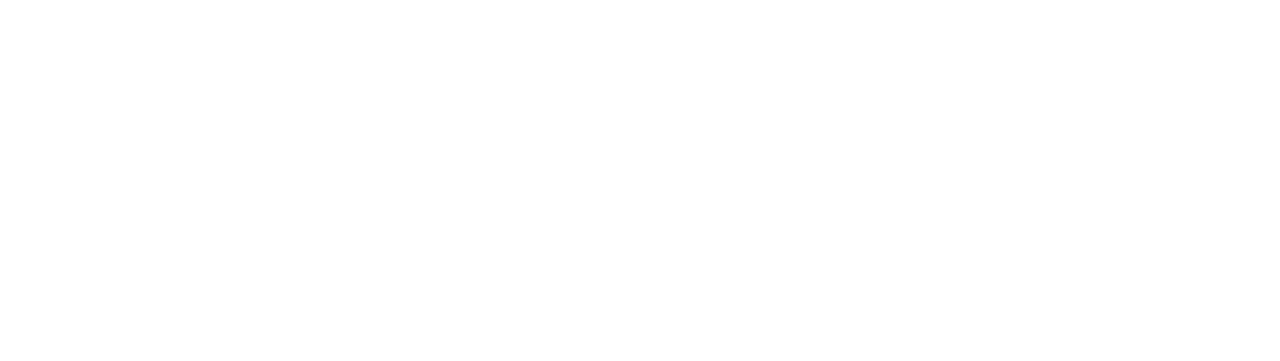
==== commit c9090b2b: "some codes added" ====
--- a/index.html
+++ b/index.html
@@ -123,17 +123,7 @@
                     </div>
                 </div>
             </section>
-            <div class="container">
-                <button class="open-modal">Open modal</button>
-            </div>
         </main>
-    </div>
-
-
-    <div class="modal">
-        <div class="modal-content">
-            <h2>Open modal</h2>
-        </div>
     </div>
     <!-- interval js -->
     <script src="js/set-interval.js"></script>
--- a/css/style.css
+++ b/css/style.css
@@ -90,7 +90,7 @@
 }
 
 .header {
-    border-bottom: 1px solid var(--grey-divider, #DDD);
+    border-bottom: 1px solid #DDD;
     background: var(--white, #FFF);
 }
 
@@ -177,7 +177,8 @@
     display: flex;
     justify-content: space-between;
 }
-.categoris-cards{
+
+.categoris-cards {
     margin-top: 40px;
     display: flex;
     justify-content: space-between;
@@ -188,8 +189,7 @@
 }
 
 .categories-cards .categories-card p,
-.categoris-cards .categories-card p
-{
+.categoris-cards .categories-card p {
     color: #282828;
     text-align: center;
     font-size: 20px;
@@ -246,8 +246,8 @@
     background: transparent;
     color: #FFF;
     font-size: 20px;
-    border-radius: var(--radius-small, 6px);
-    border: 1px solid var(--white, #FFF);
+    border-radius: 6px;
+    border: 1px solid #FFF;
     padding: 16px 32px;
     font-weight: 500;
 }
@@ -258,9 +258,9 @@
 
 .register-button button {
     margin-top: 2rem;
-    border-radius: var(--radius-small, 6px);
-    background: var(--white, #FFF);
-    color: var(--txt-black, #282828);
+    border-radius: 6px;
+    background: #FFF;
+    color: #282828;
     text-align: center;
     font-size: 20px;
     font-weight: 600;
@@ -272,7 +272,7 @@
 }
 
 .register-button button:hover {
-    background: var(--black, #282828);
+    background: #282828;
     color: #fff;
 }
 
@@ -295,12 +295,12 @@
 }
 
 .sale .title-box button {
-    color: var(--txt-grey, #8B8B8B);
+    color: #8B8B8B;
     text-align: center;
     font-size: 16px;
     font-weight: 500;
-    border-radius: var(--radius-small, 6px);
-    border: 1px solid var(--grey-divider, #DDD);
+    border-radius: 6px;
+    border: 1px solid #DDD;
     padding: 8px 16px;
     position: relative;
 }
@@ -322,15 +322,15 @@
 }
 
 .sale-card {
-    border-radius: var(--radius-big, 12px);
-    border: 1px solid var(--grey-divider, #DDD);
+    border-radius: 12px;
+    border: 1px solid #DDD;
     width: 316px;
     position: relative;
 }
 
 .sale-card__img img {
-    border-radius: var(--radius-big, 12px);
-    width: 312px;
+    border-radius: 12px 12px 0 0;
+    width: 100%;
 }
 
 .sale-card__info {
@@ -342,7 +342,7 @@
 
 .sale-card__info h3 {
     overflow: hidden;
-    color: var(--txt-black, #282828);
+    color: #282828;
     text-overflow: ellipsis;
     font-size: 20px;
     font-weight: 500;
@@ -355,13 +355,13 @@
 }
 
 .item-price h2 {
-    color: var(--txt-black, #282828);
+    color: #282828;
     font-size: 40px;
     font-weight: 600;
 }
 
 .item-price span {
-    color: var(--txt-grey, #8B8B8B);
+    color: #8B8B8B;
     font-size: 20px;
     font-weight: 500;
     line-height: 130%;
@@ -375,12 +375,12 @@
 }
 
 .sale-card .card-sale span {
-    color: var(--txt-white, #FFF);
+    color: #FFF;
     font-size: 20px;
     font-weight: 600;
     line-height: 130%;
-    border-radius: var(--radius-small, 6px);
-    background: var(--green, #393);
+    border-radius: 6px;
+    background: #393;
     padding: 4px 8px;
     letter-spacing: 0.6px;
 }
@@ -392,20 +392,20 @@
 }
 
 .contact .title-box h1 {
-    color: var(--txt-black, #282828);
+    color: #282828;
     font-size: 64px;
     font-weight: 700;
 }
 
 .contact .sale-time {
     margin-top: 40px;
-    border-radius: var(--radius-big, 12px);
+    border-radius: 12px;
     background: var(--light-grey, #F1F3F4);
     padding: 32px;
 }
 
 .contact .sale-time h2 {
-    color: var(--txt-black, #282828);
+    color: #282828;
     font-size: 40px;
     font-weight: 600;
 }
@@ -446,7 +446,7 @@
 }
 
 .tovarInCategory .title-box h2 {
-    color: var(--txt-black, #282828);
+    color: #282828;
     font-size: 64px;
     font-weight: 700;
 }
@@ -466,23 +466,86 @@
 
 .tovars-filter h3,
 .tovars-filter label {
-    color: var(--txt-black, #282828);
+    color: #282828;
     font-size: 20px;
     font-weight: 600;
 }
 
 .price-filter input {
-    color: var(--txt-grey, #8B8B8B);
-    font-size: 16px;
-    font-weight: 500;
-    border-radius: var(--radius-small, 6px);
-    border: 1px solid var(--grey-divider, #DDD);
     width: 112px;
-    padding: 8px 16px;
-}
+    height: 36px;
+    display: flex;
+    align-items: center;
+    padding: 8px 16px 8px 16px;
+    box-sizing: border-box;
+    border: 1px solid rgb(221, 221, 221);
+    border-radius: 6px;
+
+}
+
+.tovarWithSale {
+    display: flex;
+}
+
+.tovarWithSale:hover .custom-checkbox {
+    background: #ddd;
+}
+
+.tovarWithSale label {
+    display: flex;
+    align-items: center;
+    gap: 16px;
+}
+
+.tovarWithSale input {
+    display: none;
+}
+
+.tovarWithSale input:checked~.custom-checkbox {
+    border-radius: 6px;
+    background: rgb(51, 153, 51);
+}
+
+.tovarWithSale input:checked~.custom-checkbox::after {
+    display: block;
+}
+
+.tovarWithSale .custom-checkbox {
+    width: 36px;
+    height: 36px;
+    transition: all .3s ease;
+    position: relative;
+    box-sizing: border-box;
+    border: 1px solid rgb(221, 221, 221);
+    border-radius: 6px;
+    display: flex;
+    align-items: center;
+    justify-content: center;
+}
+
+.custom-checkbox::after {
+    left: 50%;
+    width: 10px;
+    height: 16px;
+    display: none;
+    padding: 6px 4px;
+    border: solid white;
+    left: 34%;
+    top: 6px;
+    border-width: 0px 3px 3px 0;
+    transform: rotate(45deg);
+    content: "";
+    position: absolute;
+    transition: all .3s ease;
+}
+
+/* .price-filter input[type="checkbox"]::after {
+    position: absolute;
+    content: "/f00c";
+} */
 
 .price-filter input::placeholder {
-    color: var(--txt-grey, #8B8B8B);
+    color: #8B8B8B;
     font-size: 16px;
     font-weight: 500;
 }
@@ -492,22 +555,27 @@
 }
 
 .tovarWithSale input[type="checkbox"] {
-    border-radius: var(--radius-small, 6px);
-    border: 1px solid var(--grey-divider, #DDD);
+    border-radius: 6px;
+    border: 1px solid #DDD;
     width: 36px;
     height: 36px;
     cursor: pointer;
 }
 
 .sorted-tovar select {
-    color: var(--txt-black, #282828);
+    box-sizing: border-box;
+    border: 1px solid rgb(221, 221, 221);
+    border-radius: 6px;
+    padding: 8px 16px;
+    width: 200px;
+}
+
+.sorted-tovar select option {
+    color: rgb(40, 40, 40);
     font-size: 16px;
-    padding: 8px 8px 8px 16px;
-    width: 200px;
-    border-radius: var(--radius-small, 6px);
-    border: 1px solid var(--grey-divider, #DDD);
-    height: 36px;
-    font-weight: 500;
+    font-weight: 500;
+    text-align: left;
+    background: #fff;
 }
 
 .tovars-cards {
@@ -520,19 +588,19 @@
 
 .tovar-card {
     width: 316px;
-    border-radius: var(--radius-big, 12px);
-    border: 1px solid var(--grey-divider, #DDD);
-    position: relative;
+    border-radius: 12px;
+    width: 320px;
+    border: 1px solid #DDD;
 }
 
 .tovar-card .tovar-sale span {
-    color: var(--txt-white, #FFF);
+    color: #FFF;
     font-size: 20px;
     font-weight: 600;
     top: 1rem;
     right: 1rem;
-    border-radius: var(--radius-small, 6px);
-    background: var(--green, #393);
+    border-radius: 6px;
+    background: #393;
     letter-spacing: 0.6px;
     padding: 4px 8px;
     z-index: 2;
@@ -540,8 +608,7 @@
 }
 
 .tovar-img img {
-    border-radius: var(--radius-big, 12px);
-    width: 314px;
+    width: 100%;
 }
 
 .tovar-info {
@@ -551,7 +618,7 @@
 
 .tovar-info h4 {
     overflow: hidden;
-    color: var(--txt-black, #282828);
+    color: #282828;
     text-overflow: ellipsis;
     font-size: 20px;
     font-weight: 500;
@@ -564,13 +631,13 @@
 }
 
 .tovar-price h2 {
-    color: var(--txt-black, #282828);
+    color: #282828;
     font-size: 40px;
     font-weight: 600;
 }
 
 .tovar-price span {
-    color: var(--txt-grey, #8B8B8B);
+    color: #8B8B8B;
     font-size: 20px;
     font-weight: 500;
 }
@@ -599,8 +666,8 @@
 }
 
 .tovar-button a:hover {
-    border-radius: var(--radius-small, 6px);
-    background: var(--black, #282828);
+    border-radius: 6px;
+    background: #282828;
 }
 
 /* tovar.html css */
@@ -617,7 +684,7 @@
 }
 
 .product-info h3 {
-    color: var(--txt-black, #282828);
+    color: #282828;
     font-size: 40px;
     font-weight: 700;
     letter-spacing: 1.2px;
@@ -636,25 +703,25 @@
 }
 
 .product-price h3 {
-    color: var(--txt-black, #282828);
+    color: #282828;
     font-size: 64px;
     font-weight: 700;
 }
 
 .product-price span {
-    color: var(--txt-grey, #8B8B8B);
+    color: #8B8B8B;
     font-size: 40px;
     font-weight: 500;
 }
 
 .product-sale {
     padding: 4px 8px;
-    border-radius: var(--radius-small, 6px);
-    background: var(--green, #393);
+    border-radius: 6px;
+    background: #393;
 }
 
 .product-sale span {
-    color: var(--txt-white, #FFF);
+    color: #FFF;
     font-size: 20px;
     font-weight: 600;
     letter-spacing: 0.6px;
@@ -671,8 +738,8 @@
 .product-howMuch .productCount {
     display: flex;
     align-items: center;
-    border-radius: var(--radius-small, 6px);
-    border: 1px solid var(--grey-divider, #DDD);
+    border-radius: 6px;
+    border: 1px solid #DDD;
 }
 
 .productCount .minus,
@@ -696,7 +763,7 @@
 }
 
 .productCount .number {
-    color: var(--txt-black, #282828);
+    color: #282828;
     text-align: center;
     font-size: 20px;
     pointer-events: none;
@@ -709,12 +776,12 @@
 }
 
 .product-buy__btn button {
-    color: var(--txt-white, #FFF);
+    color: #FFF;
     text-align: center;
     font-size: 20px;
     font-weight: 600;
-    border-radius: var(--radius-small, 6px);
-    background: var(--green, #393);
+    border-radius: 6px;
+    background: #393;
     padding: 1rem 2rem;
     width: 316px;
 }
@@ -726,14 +793,14 @@
 }
 
 .product-description h3 {
-    color: var(--txt-black, #282828);
+    color: #282828;
     font-size: 20px;
     font-weight: 600;
 }
 
 .product-description p {
     overflow: hidden;
-    color: var(--txt-black, #282828);
+    color: #282828;
     text-overflow: ellipsis;
     font-size: 16px;
     font-weight: 400;
@@ -746,7 +813,7 @@
 }
 
 .product-description a {
-    color: var(--txt-black, #282828);
+    color: #282828;
     font-size: 16px;
     font-weight: 500;
     line-height: 130%;
@@ -763,18 +830,18 @@
 }
 
 .shopping-cart .title-box h2 {
-    color: var(--txt-black, #282828);
+    color: #282828;
     font-size: 64px;
     font-weight: 700;
 }
 
 .shopping-cart .title-box button {
-    color: var(--txt-grey, #8B8B8B);
+    color: #8B8B8B;
     text-align: center;
     font-size: 16px;
     font-weight: 500;
-    border-radius: var(--radius-small, 6px);
-    border: 1px solid var(--grey-divider, #DDD);
+    border-radius: 6px;
+    border: 1px solid #DDD;
     padding: 8px 16px;
     position: relative;
 }
@@ -807,8 +874,8 @@
     display: flex;
     gap: 2rem;
     justify-content: space-between;
-    border-radius: var(--radius-big, 12px);
-    border: 1px solid var(--grey-divider, #DDD);
+    border-radius: 12px;
+    border: 1px solid #DDD;
     border-left: none;
 }
 
@@ -827,7 +894,7 @@
 
 .korzina-product__name h3 {
     overflow: hidden;
-    color: var(--txt-black, #282828);
+    color: #282828;
     text-overflow: ellipsis;
     font-size: 20px;
     font-weight: 500;
@@ -854,13 +921,13 @@
 }
 
 .korzina-product__price h2 {
-    color: var(--txt-black, #282828);
+    color: #282828;
     font-size: 40px;
     font-weight: 600;
 }
 
 .korzina-product__price span {
-    color: var(--txt-grey, #8B8B8B);
+    color: #8B8B8B;
     font-size: 20px;
     font-weight: 500;
 }
@@ -868,8 +935,8 @@
 .how-much__price .productCount {
     display: flex;
     align-items: center;
-    border-radius: var(--radius-small, 6px);
-    border: 1px solid var(--grey-divider, #DDD);
+    border-radius: 6px;
+    border: 1px solid #DDD;
     width: 200px;
 }
 
@@ -904,7 +971,7 @@
 .productCount .numberTwo,
 .productCount .numberThree,
 .productCount .numberFour {
-    color: var(--txt-black, #282828);
+    color: #282828;
     text-align: center;
     font-size: 20px;
     pointer-events: none;
@@ -922,7 +989,7 @@
     display: flex;
     flex-direction: column;
     gap: 2rem;
-    border-radius: var(--radius-big, 12px);
+    border-radius: 12px;
     width: 100%;
     background: var(--light-grey, #F1F3F4);
 }
@@ -934,13 +1001,13 @@
 }
 
 .products-total__price .total-price h3 {
-    color: var(--txt-black, #282828);
+    color: #282828;
     font-size: 40px;
     font-weight: 700;
 }
 
 .products-total__price .how-many__price h2 {
-    color: var(--txt-grey, #8B8B8B);
+    color: #8B8B8B;
     font-size: 40px;
     font-weight: 500;
 }
@@ -952,7 +1019,7 @@
 }
 
 .products-total__price .how-many__price .price .all-total__price {
-    color: var(--txt-black, #282828);
+    color: #282828;
     font-size: 64px;
     font-weight: 700;
 }
@@ -970,19 +1037,21 @@
 }
 
 .products-total__price .order-details form .order-submit {
-    color: var(--txt-white, #FFF);
+    color: #FFF;
     text-align: center;
     font-size: 20px;
     font-weight: 600;
-    border-radius: var(--radius-small, 6px);
-    background: var(--green, #393);
+    border-radius: 6px;
+    background: #393;
     padding: 1rem 2rem;
     cursor: pointer;
     transition: all .3s ease-in-out;
 }
-.products-total__price .order-details form .order-submit:hover{
-    background: var(--green, rgb(23, 114, 23));
-}
+
+.products-total__price .order-details form .order-submit:hover {
+    background: rgb(3, 114, 23);
+}
+
 .products-total__price .order-details form .order-inputs {
     display: flex;
     flex-direction: column;
@@ -990,18 +1059,18 @@
 }
 
 .products-total__price .order-details .order-inputs input {
-    border-radius: var(--radius-small, 6px);
+    border-radius: 6px;
     width: 100%;
-    border: 1px solid var(--grey-divider, #DDD);
+    border: 1px solid #DDD;
     background: var(--white, #FFF);
     padding: 1rem 2rem;
-    color: var(--txt-grey, #8B8B8B);
-    font-size: 20px;
-    font-weight: 500;
-}
-
-
-.open-modal{
+    color: #8B8B8B;
+    font-size: 20px;
+    font-weight: 500;
+}
+
+
+.open-modal {
     color: #fff;
     cursor: pointer;
     justify-content: center;
@@ -1011,8 +1080,8 @@
     border-radius: 6px;
 }
 
-.modal{
-    background: rgba(0,0,0,0.4);
+.modal {
+    background: rgba(0, 0, 0, 0.4);
     min-width: 100%;
     min-height: 100%;
 
